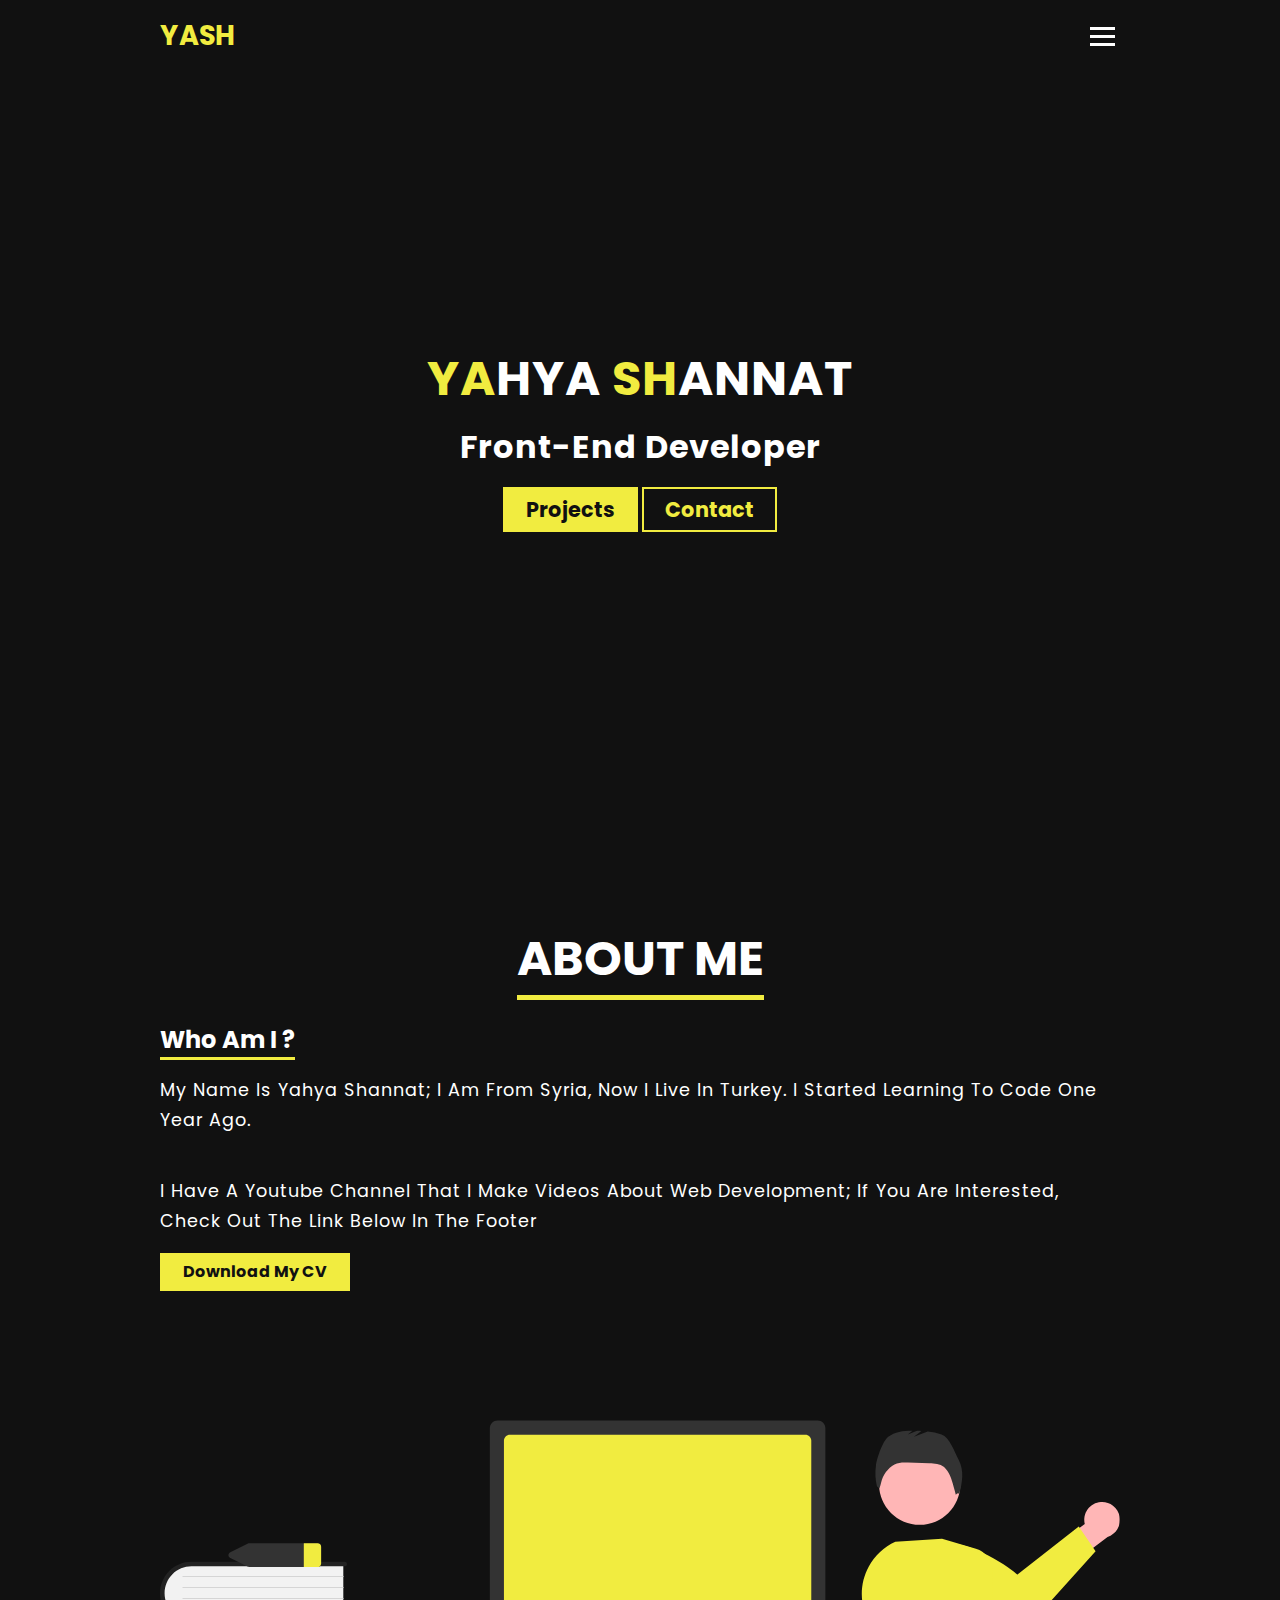
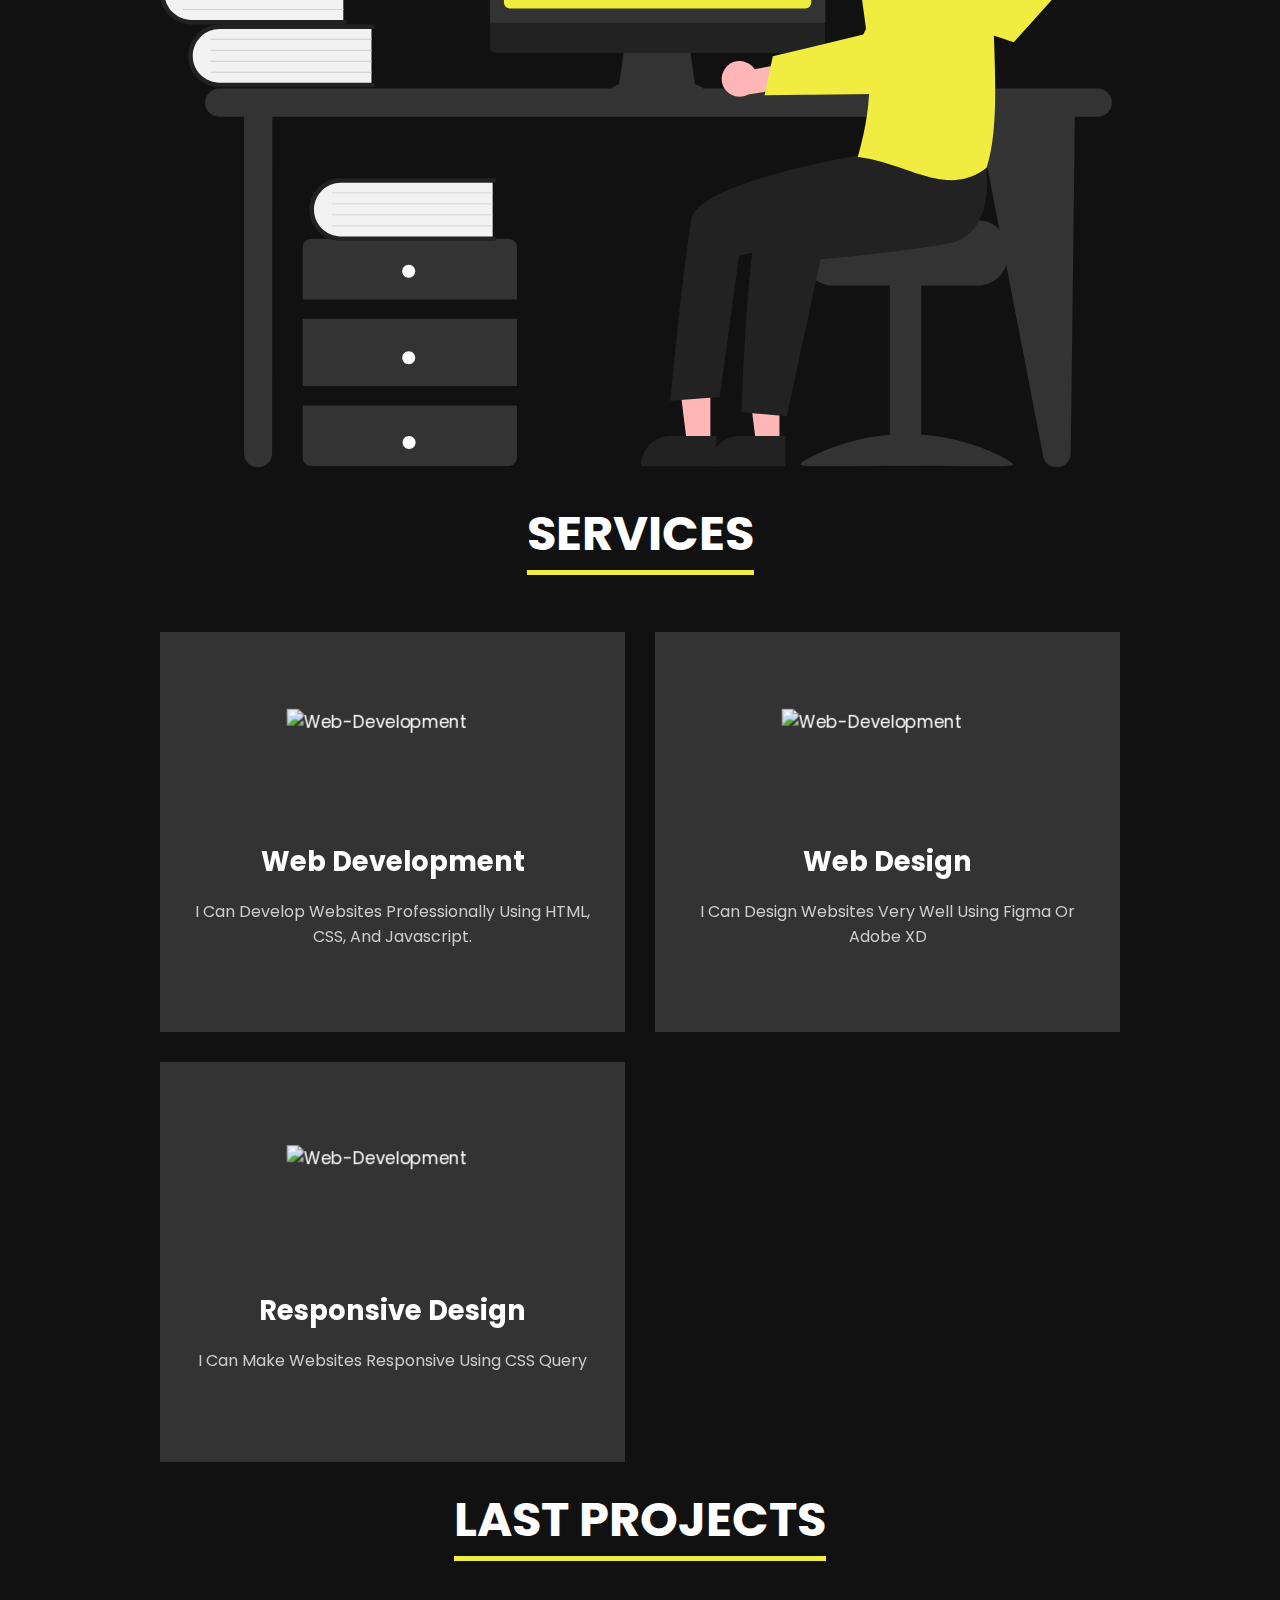
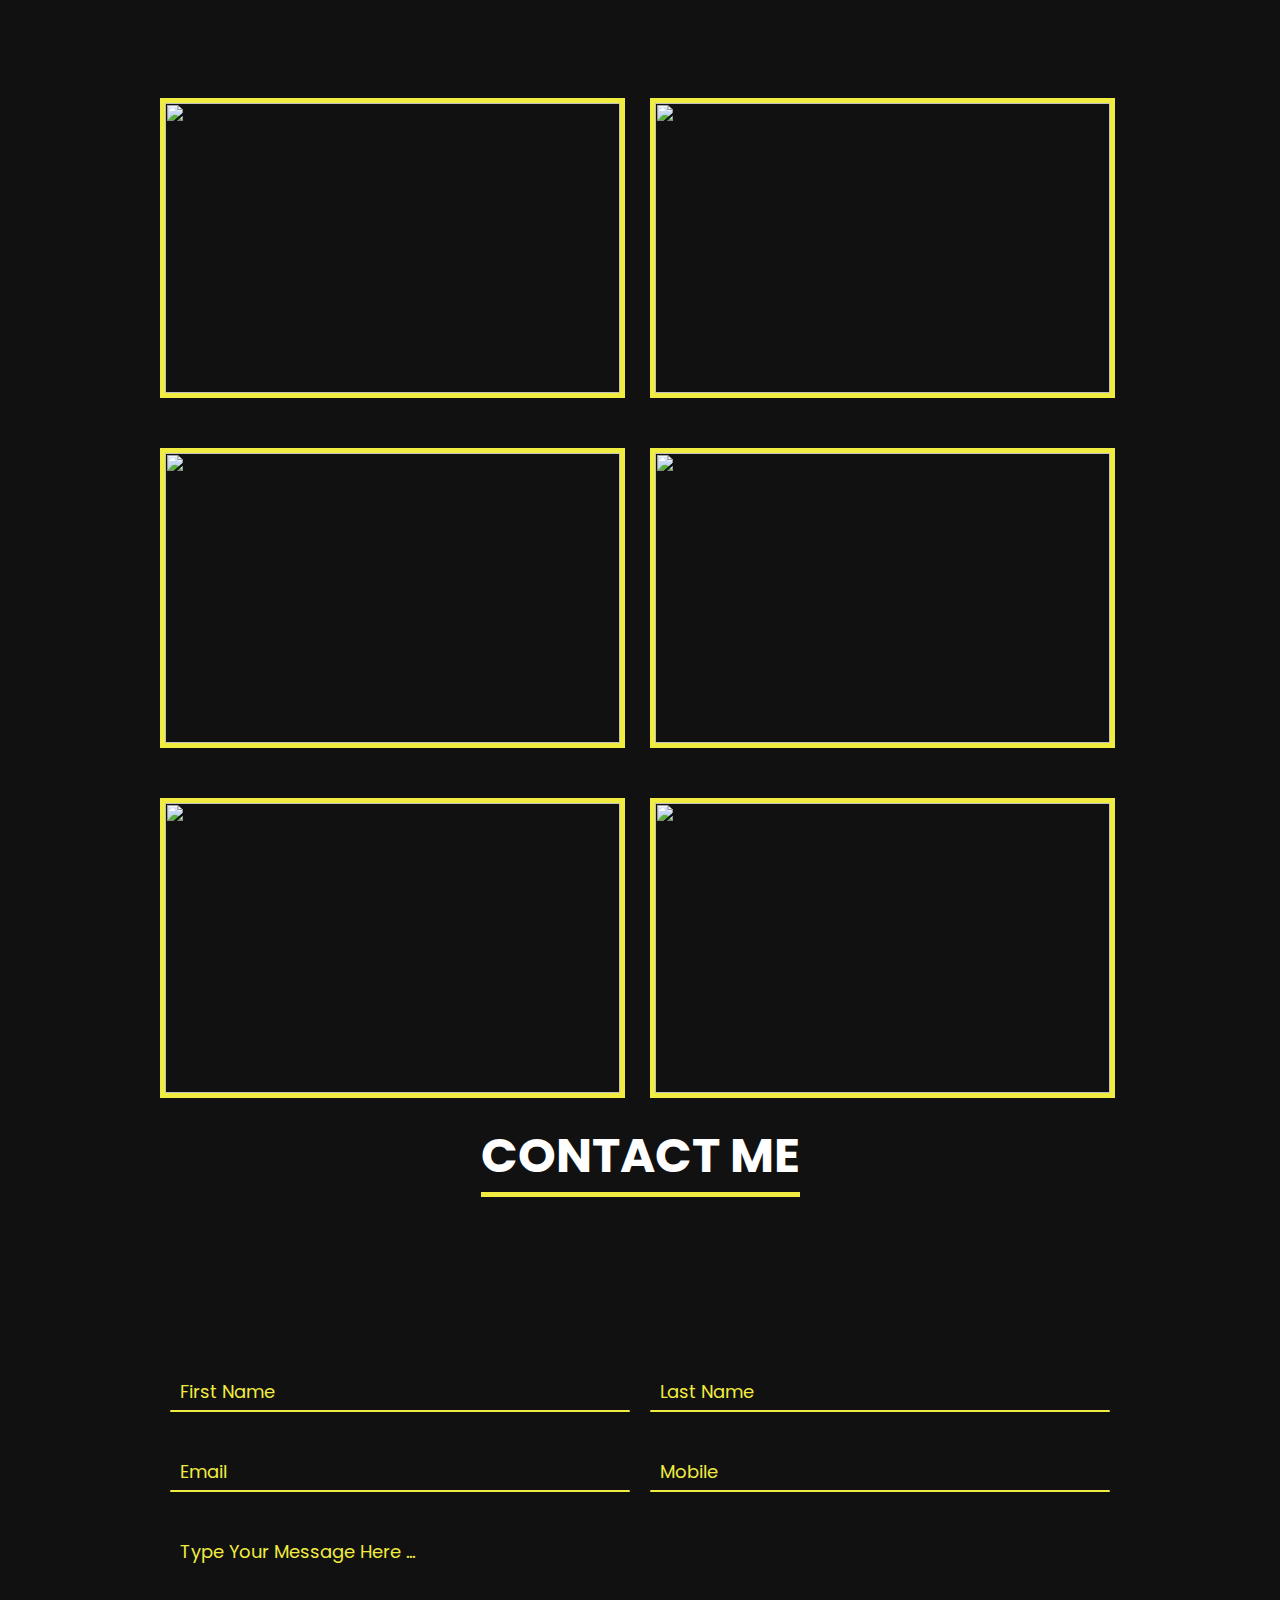
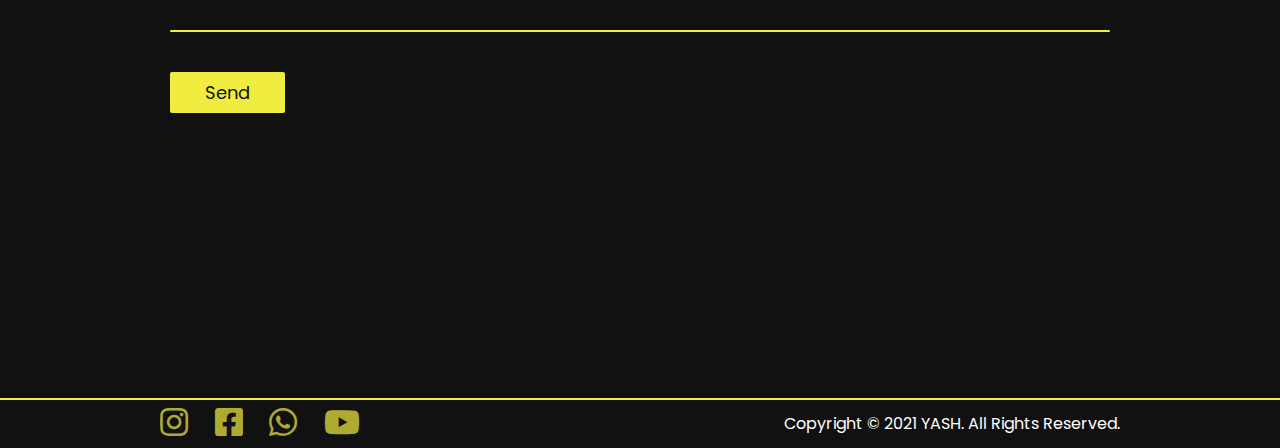
==== index.html @ cd1f6ffc "resbonsive" ====
<!DOCTYPE html>
<html lang="en">
<head>
    <meta charset="UTF-8">
    <meta http-equiv="X-UA-Compatible" content="IE=edge">
    <meta name="viewport" content="width=device-width, initial-scale=1.0">
    <link rel="stylesheet" href="https://cdnjs.cloudflare.com/ajax/libs/font-awesome/5.15.4/css/all.min.css" integrity="sha512-1ycn6IcaQQ40/MKBW2W4Rhis/DbILU74C1vSrLJxCq57o941Ym01SwNsOMqvEBFlcgUa6xLiPY/NS5R+E6ztJQ==" crossorigin="anonymous" referrerpolicy="no-referrer" />
    <link rel="stylesheet" href="scss/main.css">
    <title>YASH</title>
</head>
<body>

    <!-- Start Nav-Bar -->
    <section id='navBar'>
        <div class="navigation">
            <h2>YASH</h2>
            <ul class="nav-links">
                <li><a href="#home">HOME</a></li>
                <li><a href="#about">ABOUT</a></li>
                <li><a href="#services">SERVICES</a></li>
                <li><a href="#project">PROJECT</a></li>
                <li><a href="#contact">CONTACT</a></li>
            </ul>
            <div class="burger">
                <div class="line1"></div>
                <div class="line2"></div>
                <div class="line3"></div>
            </div>
        </div>
    </section>
    <!-- End Nav-Bar -->
    <!-- Start Home -->
    <section id="home">
        <div class="container">
            <div class="hero">
                <div class="content">
                    <h1><span>YA</span>HYA <span>SH</span>ANNAT</h1>
                    <h2>Front-End Developer</h2>
                    <button class="primaryBtn"><a href="#project">projects</a></button>
                    <button class="secondaryBtn"><a href="#contact">contact</a></button>
                </div>
                <div class="imgBx">
                    <img src="/img/hero.svg" alt="">
                </div>
            </div>
        </div>
    </section>
    <!-- End Home -->    
    <!-- Start About -->
    <section id="about">
        <div class="container">
                <div class="title">
                    <h1>ABOUT ME</h1>
                </div>
            <div class="about">
                <div class="content">
                    <div class="me">
                        <h2 class="head">who am I ?</h2>
                        <p>My name is Yahya Shannat; I am from Syria, now I live in Turkey. I started learning to code one year ago.</p>
                        <br>
                        <p>I have a youtube channel that I make videos about web development; if you are interested, check out the link below in the footer
                        </p>
                        <button class="primaryBtn"><a>download my CV</a></button>
                    </div>
                    
                </div>
                <div class="imgBx">
                    <img src="/img/about-me.svg" alt="about-me">
                </div>
            </div>
        </div>
    </section>
    <!-- End About -->
    <!-- Start services -->
    <section id="services">
        <div class="container">
            <div class="title">
                <h1>SERVICES</h1>
            </div>
            <div class="services">
                <div class="card" data-tilt data-tilt-scale="1.1" data-tilt-reverse="true">
                    <div class="iconBx">
                        <img src="/img/web-development.svg" alt="web-development">
                    </div>
                    <div class="content">
                        <h2>web development</h2>
                        <p>I Can Develop Websites Professionally Using HTML, CSS, and Javascript.</p>
                    </div>
                </div>
                <div class="card" data-tilt data-tilt-scale="1.1" data-tilt-reverse="true">
                    <div class="iconBx">
                        <img src="/img/web-design.svg" alt="web-development">
                    </div>
                    <div class="content">
                        <h2>web design</h2>
                        <p>I can design websites very well using figma or adobe xD</p>
                    </div>
                </div>
                <div class="card" data-tilt data-tilt-scale="1.1" data-tilt-reverse="true">
                    <div class="iconBx">
                        <img src="/img/responsive.svg" alt="web-development">
                    </div>
                    <div class="content">
                        <h2>responsive design</h2>
                        <p>I can make websites responsive using CSS query</p>
                    </div>
                </div>
            </div>
        </div>
    </section>
    <!-- End services -->
    <!-- Start propject -->
    <section id="project">
        <div class="container">
            <div class="title">
                <h1>LAST PROJECTS</h1>
            </div>
            <div class="project">
                <a href="https://yahya-2005.github.io/react-anime/" target="_blank">
                    <div class="workBx" data-tilt data-tilt-reverse="true">
                        <div class="imgBx">
                            <img src="/img/project-1.png" alt="">
                        </div>
                        <div class="textBx">
                            <h3>Project 01</h3>
                        </div>
                    </div>
                </a>
                <a href="https://old-por-yash.netlify.app" target="_blank">
                    <div class="workBx" data-tilt data-tilt-reverse="true">
                        <div class="imgBx">
                            <img src="/img/project-5.png" alt="">
                        </div>
                        <div class="textBx">
                            <h3>Project 02</h3>
                        </div>
                    </div>
                </a>
                <a href="https://attack-on-titan-yash.netlify.app" target="_blank">
                    <div class="workBx" data-tilt data-tilt-reverse="true">
                        <div class="imgBx">
                            <img src="/img/project-3.png" alt="">
                        </div>
                        <div class="textBx">
                            <h3>Project 03</h3>
                        </div>
                    </div>
                </a>
                <a href="https://yahyashannat-old-portfolio.netlify.app" target="_blank">
                    <div class="workBx" data-tilt data-tilt-reverse="true">
                        <div class="imgBx">
                            <img src="/img/project-4.png" alt="">
                        </div>
                        <div class="textBx">
                            <h3>Project 04</h3>
                        </div>
                    </div>
                </a>
                <a href="https://elitecorp-bootstrap.netlify.app" target="_blank">
                    <div class="workBx" data-tilt data-tilt-reverse="true">
                        <div class="imgBx">
                            <img src="/img/project-2.png" alt="">
                        </div>
                        <div class="textBx">
                            <h3>Project 05</h3>
                        </div>
                    </div>
                </a>
                <a href="https://pink-website.netlify.app" target="_blank">
                    <div class="workBx" data-tilt data-tilt-reverse="true">
                        <div class="imgBx">
                            <img src="/img/project-6.png" alt="">
                        </div>
                        <div class="textBx">
                            <h3>Project 06</h3>
                        </div>
                    </div>
                </a>
            </div>
        </div>
    </section>
    <!-- End propject -->
    <!-- start contact -->
    <section id="contact">
        <div class="container">
            <div class="title">
                <h1>CONTACT ME</h1>
            </div>
            <div class="contact">
            <form action="https://formsubmit.co/yahyashannat@gmail.com" method="POST">
            <div class="row100">

                <div class="col">
                    <div class="inputBox">
                        <input type="" name="first-name" required='required'>
                        <span class="text">first Name</span>
                        <span class="line"></span>
                    </div>
                </div>

                <div class="col">
                    <div class="inputBox">
                        <input type="" name="last-name" required='required'>
                        <span class="text">last Name</span>
                        <span class="line"></span>
                    </div>
                </div>
            </div>
            <div class="row100">

                <div class="col">
                    <div class="inputBox">
                        <input type="" name="email" required='required'>
                        <span class="text">email</span>
                        <span class="line"></span>
                    </div>
                </div>

                <div class="col">
                    <div class="inputBox">
                        <input type="" name="mobile" required='required'>
                        <span class="text">mobile</span>
                        <span class="line"></span>
                    </div>
                </div>
            </div>
            <div class="row100">
                <div class="col">
                    <div class="inputBox textarea">
                        <textarea name="message" required></textarea>
                        <span class="text">type your message here ...</span>
                        <span class="line"></span>
                    </div>
                </div>
            </div>
            <div class="row100">

                <div class="col">
                    <input type="submit" value="Send" name="send">
                </div>
            </div>
            <input type="hidden" name="_next" value="https://yahyashannat-portfolio.netlify.app/pages/thanks.html">
            <input type="hidden" name="_subject" value="New email">
        </form>
            </div>
        </div>
    </section>
    <!-- End contact-->
    <!-- start footer-->
    <section id="footer">
        <div class="footer">
            <ul>
                <li><a href="https://www.instagram.com/yahya_sh42/" target="_blank"><i class="fab fa-instagram fa-2x" size="20x"></i></a></li>
                <li><a href="https://www.facebook.com/yahya.shannat" target="_blank"><i class="fab fa-facebook-square fa-2x"></i></a></li>
                <li><a href="https://wa.link/tztieu" target="_blank"><i class="fab fa-whatsapp fa-2x"></i></a></li>
                <li><a href="https://www.youtube.com/channel/UC2tvTb_DX35TLUCTj9m1byg" target="_blank"><i class="fab fa-youtube fa-2x"></i></a></li>
            </ul>
            <p>Copyright © 2021 YASH. All Rights Reserved.</p>
        </div>
    </section>
    <!-- End footer-->
    
    <script src="/js/main.js"></script>
    <script src="https://cdnjs.cloudflare.com/ajax/libs/vanilla-tilt/1.7.1/vanilla-tilt.min.js" integrity="sha512-xTXLkWCanTzPE4g+vyMXdJ1MYKwuhdJqxNfPDE8sHnwwHBXTZY0VNWBiCRiDtGEtLzmLkK5GCSXshPCP2kt8Ug==" crossorigin="anonymous" referrerpolicy="no-referrer"></script>
    <script src="vanilla-tilt.js"></script>
</body>
</html>
---- scss/main.css ----
@import url("https://fonts.googleapis.com/css2?family=Poppins:wght@100;200;300;400;500;600;700;800;900&display=swap");
* {
  padding: 0;
  margin: 0;
  -webkit-box-sizing: border-box;
          box-sizing: border-box;
  font-family: "Poppins", sans-serif;
  text-transform: capitalize;
  scroll-behavior: smooth;
}

body {
  background-color: #111;
  color: #fff;
  position: relative;
  overflow-x: hidden;
}

.primaryBtn {
  outline: none;
  border: none;
  padding: 0.3rem 1.3rem;
  font-size: 1.3em;
  font-weight: bold;
  background: #f1ec40;
  border: 2px solid #f1ec40;
  -webkit-transition: all 0.3s ease-in-out;
  transition: all 0.3s ease-in-out;
  cursor: pointer;
}

.primaryBtn:hover {
  background-color: #111;
  color: #f1ec40;
  letter-spacing: 1.5px;
}

.primaryBtn a {
  text-decoration: none;
  cursor: pointer;
  color: #111;
}

.primaryBtn:hover a {
  color: #f1ec40;
  text-decoration: underline;
}

#navBar {
  position: absolute;
  top: 0;
  left: 12.5%;
  width: 75vw;
  z-index: 100;
}

.container {
  width: 75vw;
  min-height: 100vh;
  margin: 0 auto;
}

.navigation {
  height: 8vh;
  display: -webkit-box;
  display: -ms-flexbox;
  display: flex;
  -webkit-box-pack: justify;
      -ms-flex-pack: justify;
          justify-content: space-between;
  -webkit-box-align: center;
      -ms-flex-align: center;
          align-items: center;
  -webkit-box-orient: horizontal;
  -webkit-box-direction: normal;
      -ms-flex-direction: row;
          flex-direction: row;
  -ms-flex-wrap: wrap;
      flex-wrap: wrap;
  position: relative;
}

.navigation h2 {
  font-weight: bold;
  font-size: 1.7em;
  color: #f1ec40;
}

.navigation .nav-links {
  display: -webkit-box;
  display: -ms-flexbox;
  display: flex;
  -webkit-box-pack: justify;
      -ms-flex-pack: justify;
          justify-content: space-between;
  -webkit-box-align: center;
      -ms-flex-align: center;
          align-items: center;
  -webkit-box-orient: horizontal;
  -webkit-box-direction: normal;
      -ms-flex-direction: row;
          flex-direction: row;
  -ms-flex-wrap: wrap;
      flex-wrap: wrap;
}

.navigation .nav-links li {
  margin-left: 2rem;
  list-style: none;
  font-size: 1.2em;
}

.navigation .nav-links li a {
  text-decoration: none;
  font-weight: 500;
  color: #fff;
}

.navigation .burger {
  display: none;
}

.navigation .burger div {
  width: 25px;
  height: 3px;
  background-color: #fff;
  margin: 5px;
  -webkit-transition: all 0.3s ease;
  transition: all 0.3s ease;
}

#home {
  overflow: hidden;
}

.hero {
  position: relative;
  min-height: 100vh;
  display: -webkit-box;
  display: -ms-flexbox;
  display: flex;
  -webkit-box-pack: justify;
      -ms-flex-pack: justify;
          justify-content: space-between;
  -webkit-box-align: center;
      -ms-flex-align: center;
          align-items: center;
  -webkit-box-orient: horizontal;
  -webkit-box-direction: normal;
      -ms-flex-direction: row;
          flex-direction: row;
  -ms-flex-wrap: wrap;
      flex-wrap: wrap;
}

.hero .imgBx {
  width: 32.5vw;
}

.hero .imgBx img {
  width: 100%;
}

.hero .content {
  width: 32.5vw;
}

.hero .content h1 {
  font-size: 3em;
  padding: 0;
  letter-spacing: 1px;
}

.hero .content h1 span {
  color: #f1ec40;
}

.hero .content h2 {
  font-size: 2em;
  padding-top: 0.5rem;
  padding-bottom: 1rem;
  letter-spacing: 1px;
}

.hero .content .secondaryBtn {
  outline: none;
  border: none;
  padding: 0.3rem 1.3rem;
  font-size: 1.3em;
  font-weight: bold;
  background: #111;
  border: 2px solid #f1ec40;
  -webkit-transition: all 0.3s ease-in-out;
  transition: all 0.3s ease-in-out;
  cursor: pointer;
  color: #f1ec40;
}

.hero .content .secondaryBtn:hover {
  letter-spacing: 1.5px;
}

.hero .content .secondaryBtn a {
  text-decoration: none;
  cursor: pointer;
  color: #f1ec40;
}

.hero .content .secondaryBtn:hover a {
  text-decoration: underline;
}

/*start about*/
.title {
  font-size: 1.5em;
  text-align: center;
  margin-top: 1rem;
  min-height: 10vh;
  position: relative;
  display: -webkit-box;
  display: -ms-flexbox;
  display: flex;
  -webkit-box-pack: center;
      -ms-flex-pack: center;
          justify-content: center;
  -webkit-box-align: center;
      -ms-flex-align: center;
          align-items: center;
  -webkit-box-orient: horizontal;
  -webkit-box-direction: normal;
      -ms-flex-direction: row;
          flex-direction: row;
  -ms-flex-wrap: wrap;
      flex-wrap: wrap;
}

.title h1 {
  border-bottom: 5px solid #f1ec40;
}

.about {
  min-height: 90vh;
  display: -webkit-box;
  display: -ms-flexbox;
  display: flex;
  -webkit-box-pack: justify;
      -ms-flex-pack: justify;
          justify-content: space-between;
  -webkit-box-align: center;
      -ms-flex-align: center;
          align-items: center;
  -webkit-box-orient: horizontal;
  -webkit-box-direction: normal;
      -ms-flex-direction: row;
          flex-direction: row;
  -ms-flex-wrap: wrap;
      flex-wrap: wrap;
  -webkit-box-align: start;
      -ms-flex-align: start;
          align-items: flex-start;
  -ms-flex-wrap: nowrap;
      flex-wrap: nowrap;
  padding-top: 150px;
}

.about .content .me {
  height: 50%;
  display: -webkit-box;
  display: -ms-flexbox;
  display: flex;
  -webkit-box-pack: center;
      -ms-flex-pack: center;
          justify-content: center;
  -webkit-box-align: center;
      -ms-flex-align: center;
          align-items: center;
  -webkit-box-orient: horizontal;
  -webkit-box-direction: normal;
      -ms-flex-direction: row;
          flex-direction: row;
  -ms-flex-wrap: wrap;
      flex-wrap: wrap;
  -ms-flex-direction: column;
      flex-direction: column;
  -webkit-box-align: start;
      -ms-flex-align: start;
          align-items: flex-start;
}

.about .content .me h2 {
  border-bottom: 3px solid #f1ec40;
  margin-bottom: 1rem;
}

.about .content .me p {
  font-size: 1.1em;
  letter-spacing: 1px;
  line-height: 1.7;
  margin-bottom: 1rem;
}

.about .content .me button {
  font-size: 1em;
}

.about .content h2 {
  border-bottom: 3px solid #f1ec40;
  margin: 1rem 0;
  display: inline;
}

.about .imgBx {
  width: 100%;
}

.about .imgBx img {
  width: 100%;
}

/*end about*/
/*start services*/
.services {
  min-height: 90vh;
  display: -ms-grid;
  display: grid;
  -ms-grid-columns: (1fr)[3];
      grid-template-columns: repeat(3, 1fr);
  grid-gap: 50px;
}

.services .card {
  margin-top: 50px;
  margin-right: 5px;
  height: 400px;
  display: -webkit-box;
  display: -ms-flexbox;
  display: flex;
  -ms-flex-pack: distribute;
      justify-content: space-around;
  -webkit-box-align: center;
      -ms-flex-align: center;
          align-items: center;
  -webkit-box-orient: horizontal;
  -webkit-box-direction: normal;
      -ms-flex-direction: row;
          flex-direction: row;
  -ms-flex-wrap: wrap;
      flex-wrap: wrap;
  -ms-flex-direction: column;
      flex-direction: column;
  background-color: #333;
  padding: 2rem;
  -webkit-transform-style: preserve-3d;
          transform-style: preserve-3d;
  -webkit-transform: perspective(1000px);
          transform: perspective(1000px);
}

.services .card .iconBx {
  width: 50%;
  -webkit-transform: translateZ(50px);
          transform: translateZ(50px);
}

.services .card .content {
  text-align: center;
}

.services .card .content h2 {
  font-size: 1.7em;
  margin-bottom: 1rem;
  -webkit-transform: translateZ(50px);
          transform: translateZ(50px);
}

.services .card .content p {
  font-weight: 400;
  color: #ccc;
  -webkit-transform: translateZ(50px);
          transform: translateZ(50px);
}

.services .card:hover {
  background-color: #f1ec40;
  color: #111;
}

.services .card:hover .content p {
  color: #111;
  font-weight: 600;
}

/*end services*/
/*start project*/
.project {
  display: -ms-grid;
  display: grid;
  -ms-grid-columns: (1fr)[3];
      grid-template-columns: repeat(3, 1fr);
  grid-gap: 20px;
  padding-top: 100px;
}

.project a {
  list-style: none;
  color: #111;
  margin-top: 30px;
  margin-right: 5px;
}

.project .workBx {
  position: relative;
  width: 100%;
  height: 300px;
  overflow: hidden;
  border: 5px solid #f1ec40;
}

.project .workBx .imgBx {
  position: relative;
  width: 100%;
  height: 100%;
  -webkit-transform: translateY(0);
          transform: translateY(0);
  -webkit-transition: 0.5s ease-in-out;
  transition: 0.5s ease-in-out;
}

.project .workBx .imgBx img {
  position: absolute;
  top: 0;
  left: 0;
  width: 100%;
  height: 100%;
  -o-object-fit: cover;
     object-fit: cover;
}

.project .workBx:hover .imgBx {
  -webkit-transform: translateY(-100%);
          transform: translateY(-100%);
}

.project .workBx .textBx {
  position: absolute;
  top: 0;
  left: 0;
  width: 100%;
  height: 100%;
  background-color: #f1ec40;
  display: -webkit-box;
  display: -ms-flexbox;
  display: flex;
  -webkit-box-pack: center;
      -ms-flex-pack: center;
          justify-content: center;
  -webkit-box-align: center;
      -ms-flex-align: center;
          align-items: center;
  -webkit-transform: translateY(100%);
          transform: translateY(100%);
  -webkit-transition: 0.5s ease-in-out;
  transition: 0.5s ease-in-out;
}

.project .workBx:hover .textBx {
  -webkit-transform: translateY(0);
          transform: translateY(0);
}

.project .workBx:hover .textBx h3 {
  color: #111;
  font-size: 2em;
  -webkit-transition: all 0.5s ease-in-out;
  transition: all 0.5s ease-in-out;
}

/*end project*/
/*start contact*/
#contact .container {
  display: -webkit-box;
  display: -ms-flexbox;
  display: flex;
  -webkit-box-pack: justify;
      -ms-flex-pack: justify;
          justify-content: space-between;
  -webkit-box-align: center;
      -ms-flex-align: center;
          align-items: center;
  -webkit-box-orient: horizontal;
  -webkit-box-direction: normal;
      -ms-flex-direction: row;
          flex-direction: row;
  -ms-flex-wrap: wrap;
      flex-wrap: wrap;
  -ms-flex-direction: column;
      flex-direction: column;
}

#contact .container .contact {
  width: 100%;
  margin-bottom: 275px;
}

.row100 {
  position: relative;
  width: 100%;
  display: -ms-grid;
  display: grid;
  -ms-grid-columns: (minmax(300px, 1fr))[auto-fit];
      grid-template-columns: repeat(auto-fit, minmax(300px, 1fr));
}

.row100 .col {
  position: relative;
  width: 100%;
  padding: 0 10px;
  margin: 30px 0 10px;
  -webkit-transition: 0.5s;
  transition: 0.5s;
}

.row100 .col .inputBox {
  position: relative;
  width: 100%;
  height: 40px;
  color: #f1ec40;
}

.row100 .col .inputBox input,
.row100 .col .inputBox textarea {
  position: absolute;
  width: 100%;
  height: 100%;
  background: transparent;
  -webkit-box-shadow: none;
          box-shadow: none;
  border: none;
  outline: none;
  font-size: 18px;
  padding: 0 10px;
  z-index: 1;
  color: #000;
  text-transform: none;
}

.row100 .col .inputBox .text {
  position: absolute;
  top: 0;
  left: 0;
  line-height: 40px;
  font-size: 18px;
  padding: 0 10px;
  display: block;
  -webkit-transition: 0.5s;
  transition: 0.5s;
  pointer-events: none;
}

.row100 .col .inputBox .line {
  position: absolute;
  bottom: 0;
  display: block;
  width: 100%;
  height: 2px;
  background: #f1ec40;
  -webkit-transition: 0.5s;
  transition: 0.5s;
  border-radius: 2px;
  pointer-events: none;
}

.row100 .col .inputBox.textarea {
  position: relative;
  width: 100%;
  height: 100px;
  padding: 10px 0;
}

.row100 .col .inputBox.textarea textarea {
  resize: none;
  height: 100%;
  /*background: transparent;
        box-shadow: none;
        border: none;
        outline: none;
        font-size: 18px;
        padding: 0 10px;
        z-index: 1;
        color: #000;
        text-transform: none;position: absolute;
        width: 100%;*/
}

.row100 .inputBox input:focus + .text,
.row100 .inputBox input:valid + .text {
  top: -35px;
  left: -10px;
}

.row100 .inputBox input:focus ~ .line,
.row100 .inputBox input:valid ~ .line {
  height: 100%;
}

.row100 .inputBox textarea:focus + .text,
.row100 .inputBox textarea:valid + .text {
  top: -35px;
  left: -10px;
}

.row100 .inputBox textarea:focus ~ .line,
.row100 .inputBox textarea:valid ~ .line {
  height: 100%;
}

input[type="submit"] {
  border: none;
  padding: 7px 35px;
  cursor: pointer;
  outline: none;
  background: #f1ec40;
  color: #111;
  font-size: 18px;
  border-radius: 2px;
}

/*end contact*/
/*start footer */
#footer {
  width: 100%;
  border-top: 2px solid #f1ec40;
  height: 50px;
}

.footer {
  display: -webkit-box;
  display: -ms-flexbox;
  display: flex;
  -webkit-box-pack: justify;
      -ms-flex-pack: justify;
          justify-content: space-between;
  -webkit-box-align: center;
      -ms-flex-align: center;
          align-items: center;
  -webkit-box-orient: horizontal;
  -webkit-box-direction: normal;
      -ms-flex-direction: row;
          flex-direction: row;
  -ms-flex-wrap: wrap;
      flex-wrap: wrap;
  flex-direction: row;
  width: 75vw;
  height: 100%;
  margin: 0 auto;
}

.footer i {
  color: #f1ec40;
  opacity: 0.7;
  -webkit-transition: opacity 0.2s ease-in-out;
  transition: opacity 0.2s ease-in-out;
}

.footer i:hover {
  opacity: 1;
}

.footer ul {
  width: 200px;
  display: -webkit-box;
  display: -ms-flexbox;
  display: flex;
  -webkit-box-pack: justify;
      -ms-flex-pack: justify;
          justify-content: space-between;
  -webkit-box-align: center;
      -ms-flex-align: center;
          align-items: center;
  -webkit-box-orient: horizontal;
  -webkit-box-direction: normal;
      -ms-flex-direction: row;
          flex-direction: row;
}

.footer ul li {
  list-style: none;
}

/*end footer*/
/**/
@media (max-width: 1300px) {
  .navigation .burger {
    display: block;
    cursor: pointer;
  }
  .navigation .nav-links {
    position: absolute;
    right: 0px;
    height: 92vh;
    top: 8vh;
    background-color: #111;
    display: -webkit-box;
    display: -ms-flexbox;
    display: flex;
    -webkit-box-orient: vertical;
    -webkit-box-direction: normal;
        -ms-flex-direction: column;
            flex-direction: column;
    -webkit-box-align: center;
        -ms-flex-align: center;
            align-items: center;
    width: 50%;
    -webkit-transform: translateX(100%);
            transform: translateX(100%);
    -webkit-transition: -webkit-transform 0.5s ease-in;
    transition: -webkit-transform 0.5s ease-in;
    transition: transform 0.5s ease-in;
    transition: transform 0.5s ease-in, -webkit-transform 0.5s ease-in;
    padding: 5rem 0;
  }
  .navigation .nav-links li {
    opacity: 0;
  }
  .navigation .nav-active {
    -webkit-transform: translateX(0%);
            transform: translateX(0%);
  }
  .hero {
    -webkit-box-orient: vertical;
    -webkit-box-direction: normal;
        -ms-flex-direction: column;
            flex-direction: column;
    -webkit-box-pack: center;
        -ms-flex-pack: center;
            justify-content: center;
  }
  .hero .content {
    width: 100%;
    text-align: center;
  }
  .hero .imgBx {
    width: 100%;
  }
  .about {
    -webkit-box-orient: vertical;
    -webkit-box-direction: normal;
        -ms-flex-direction: column;
            flex-direction: column;
    -webkit-box-pack: center;
        -ms-flex-pack: center;
            justify-content: center;
    padding: 0;
  }
  .about .content {
    margin-bottom: 8rem;
  }
  .about .imgBx {
    width: 100%;
  }
  #services .title {
    margin-bottom: 50px;
  }
  .services {
    -ms-grid-columns: (1fr)[2];
        grid-template-columns: repeat(2, 1fr);
    grid-gap: 30px;
  }
  .services .card {
    margin: 0;
  }
  .project {
    -ms-grid-columns: (1fr)[2];
        grid-template-columns: repeat(2, 1fr);
  }
}

@media (max-width: 767px) {
  .hero .content {
    margin-bottom: 50px;
  }
  .hero .content h1 {
    font-size: 2.5em;
  }
  .hero .content h2 {
    font-size: 1.5em;
  }
  .services {
    -ms-grid-columns: (1fr)[1];
        grid-template-columns: repeat(1, 1fr);
    grid-gap: 30px;
  }
  .project {
    -ms-grid-columns: (1fr)[1];
        grid-template-columns: repeat(1, 1fr);
  }
  .navigation .nav-links {
    width: 100%;
  }
}

/**/
@-webkit-keyframes navLinkFade {
  from {
    opacity: 0;
    -webkit-transform: translateX(50px);
            transform: translateX(50px);
  }
  to {
    opacity: 1;
    -webkit-transform: translateX(0px);
            transform: translateX(0px);
  }
}
@keyframes navLinkFade {
  from {
    opacity: 0;
    -webkit-transform: translateX(50px);
            transform: translateX(50px);
  }
  to {
    opacity: 1;
    -webkit-transform: translateX(0px);
            transform: translateX(0px);
  }
}

.toggle .line1 {
  -webkit-transform: rotate(-45deg) translate(-5px, 6px);
          transform: rotate(-45deg) translate(-5px, 6px);
}

.toggle .line2 {
  opacity: 0;
  -webkit-transform: translateX(-20px);
          transform: translateX(-20px);
}

.toggle .line3 {
  -webkit-transform: rotate(45deg) translate(-5px, -6px);
          transform: rotate(45deg) translate(-5px, -6px);
}
/*# sourceMappingURL=main.css.map */
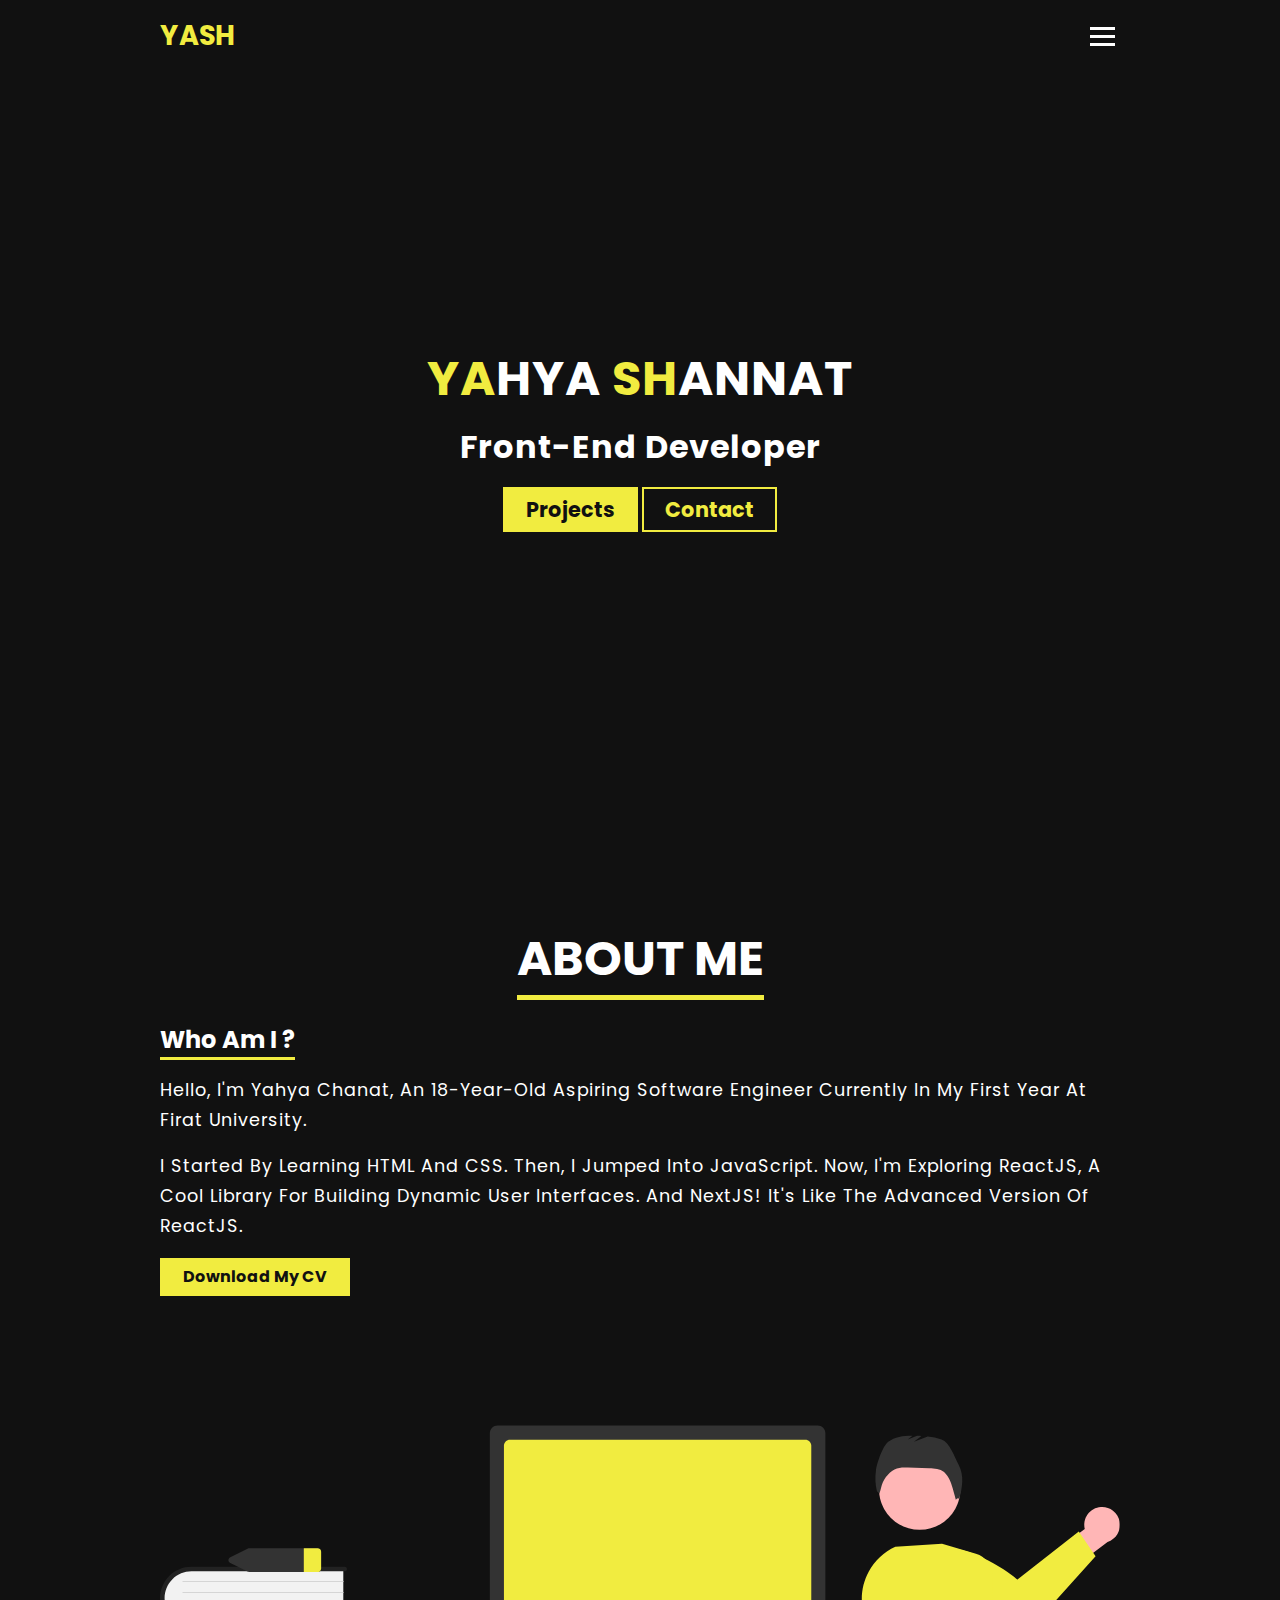
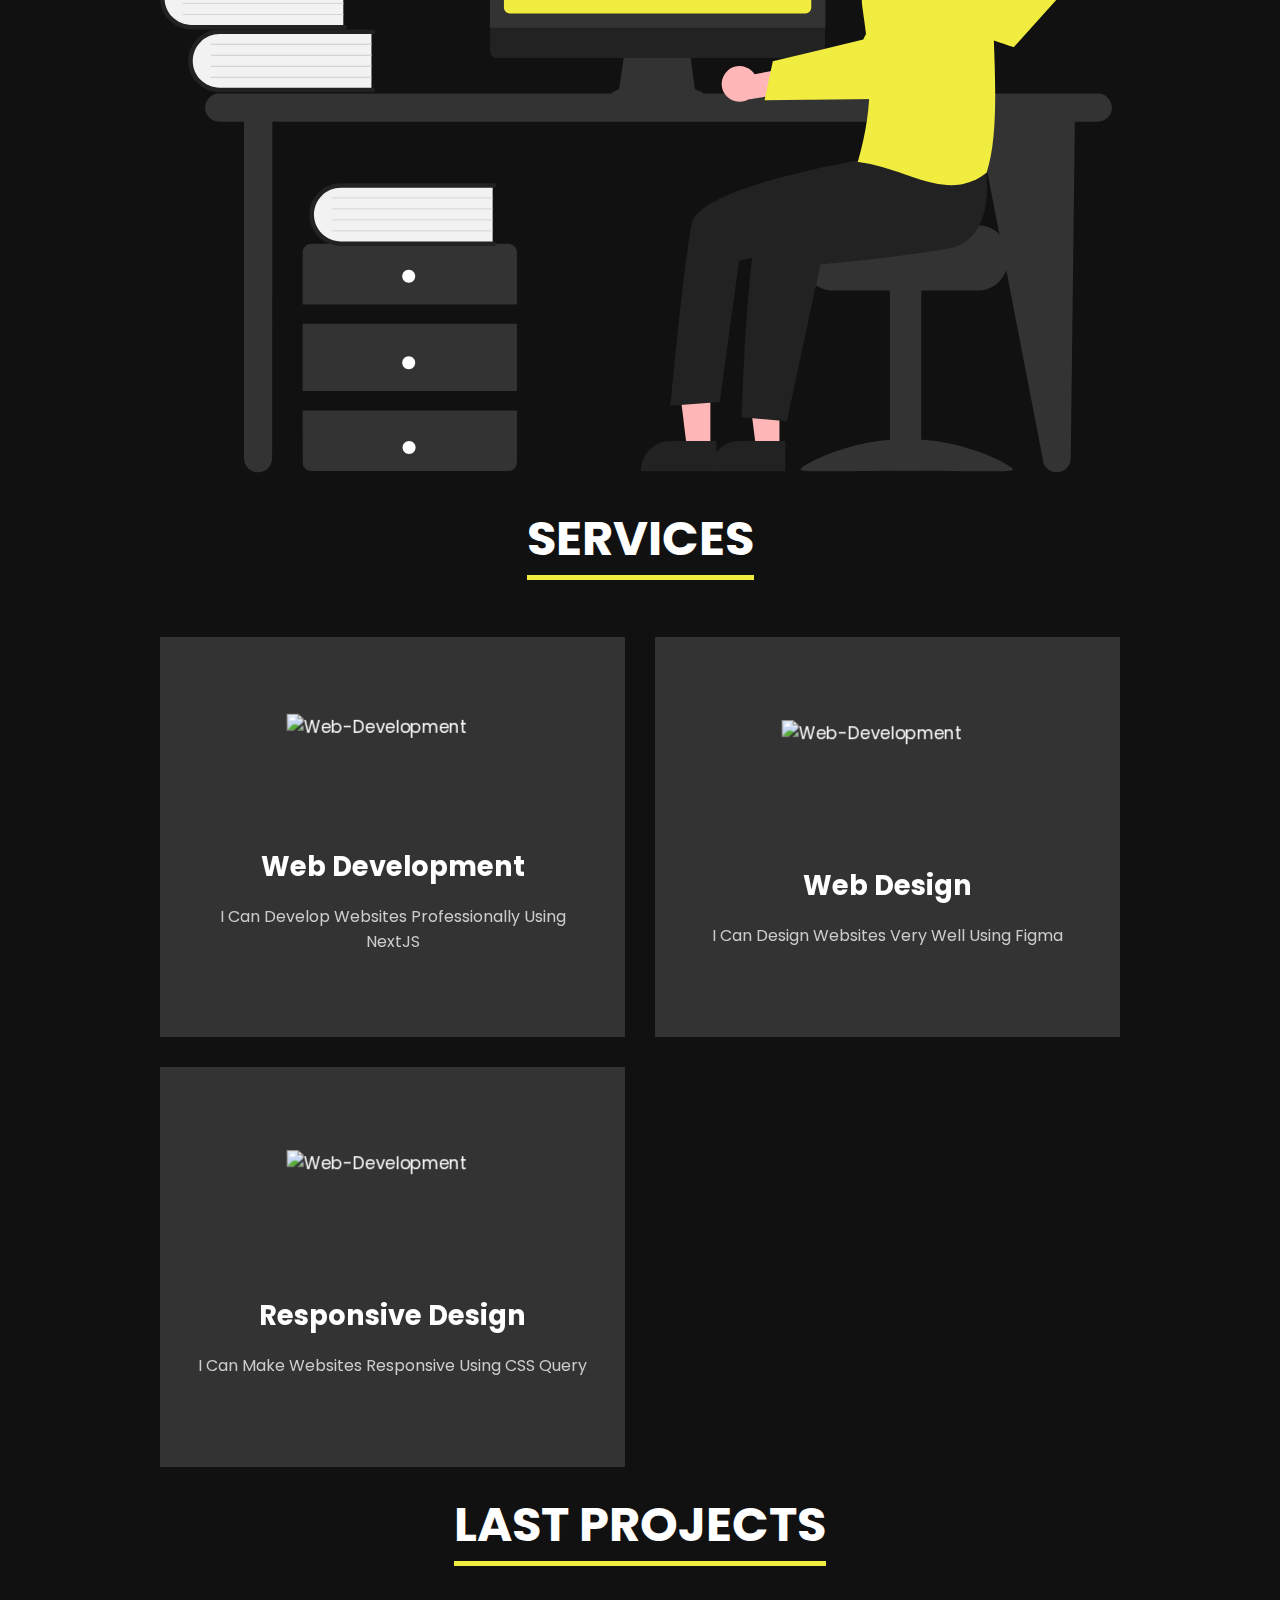
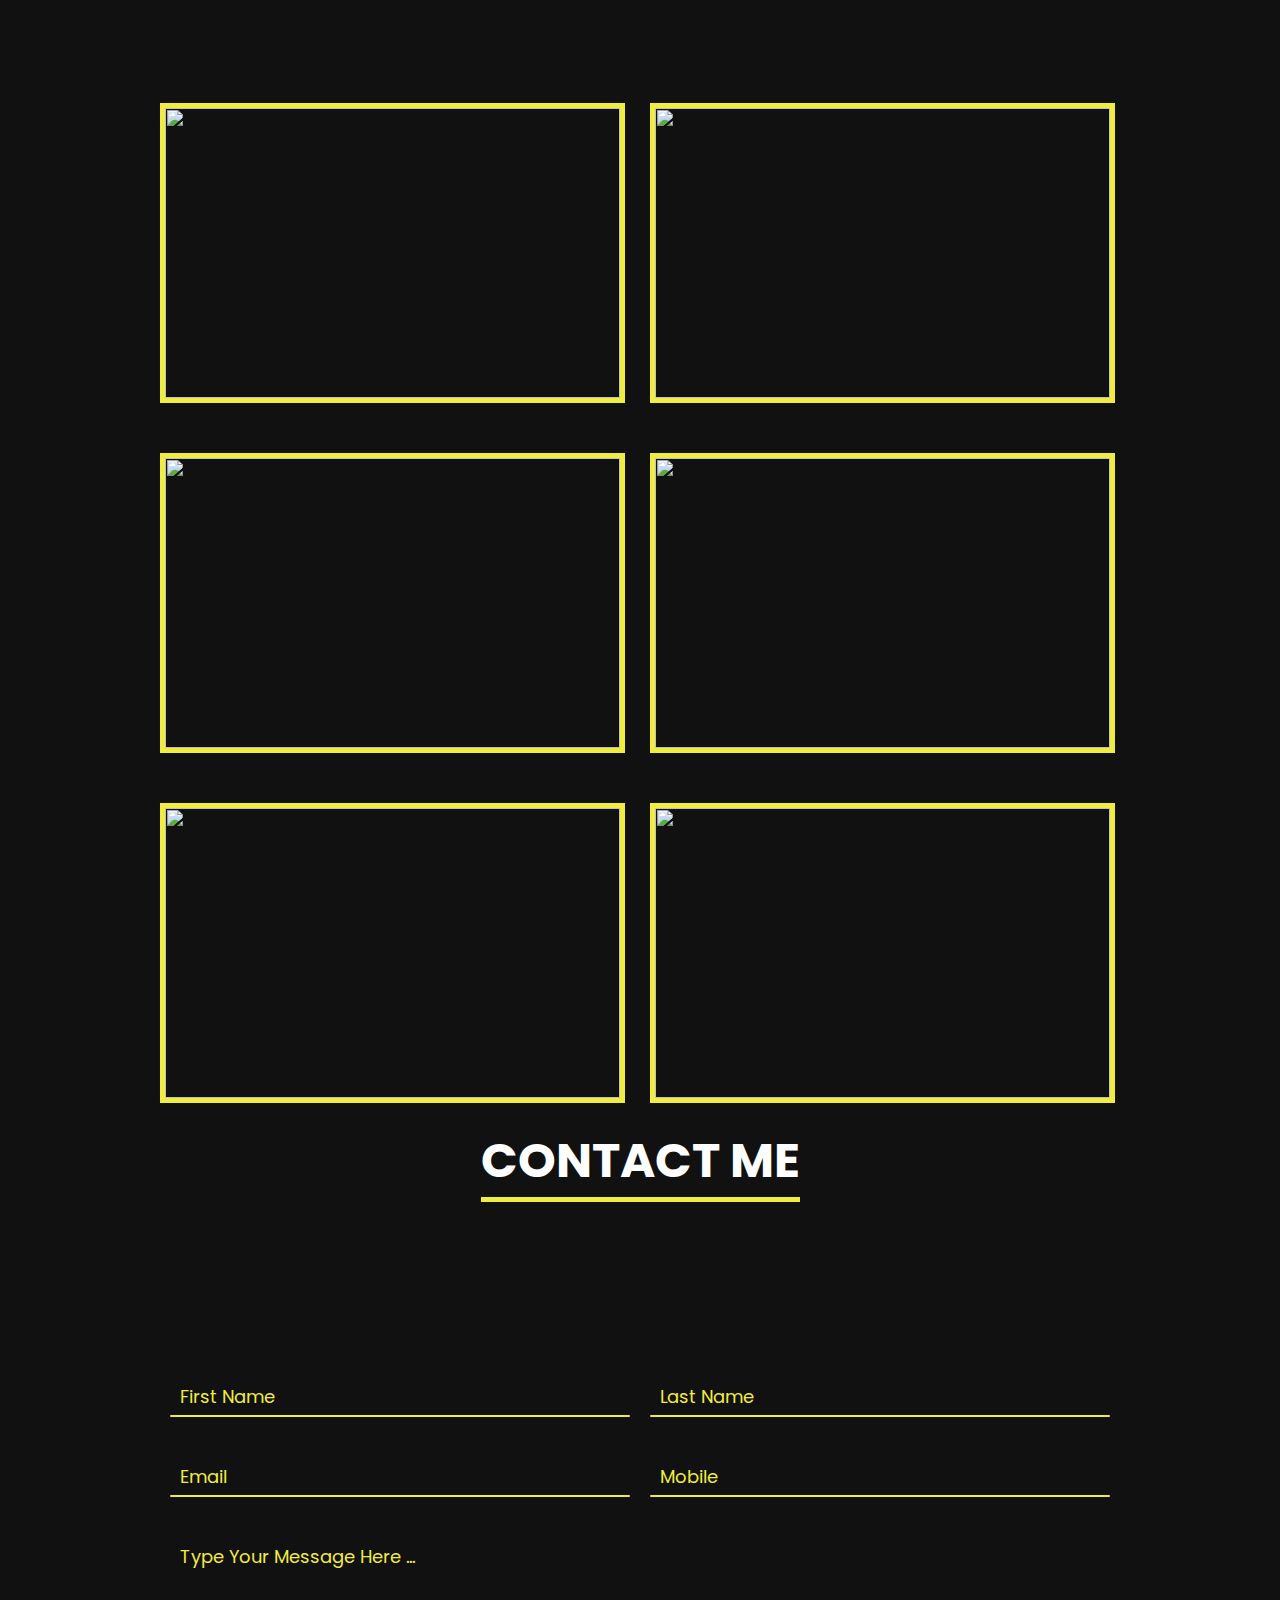
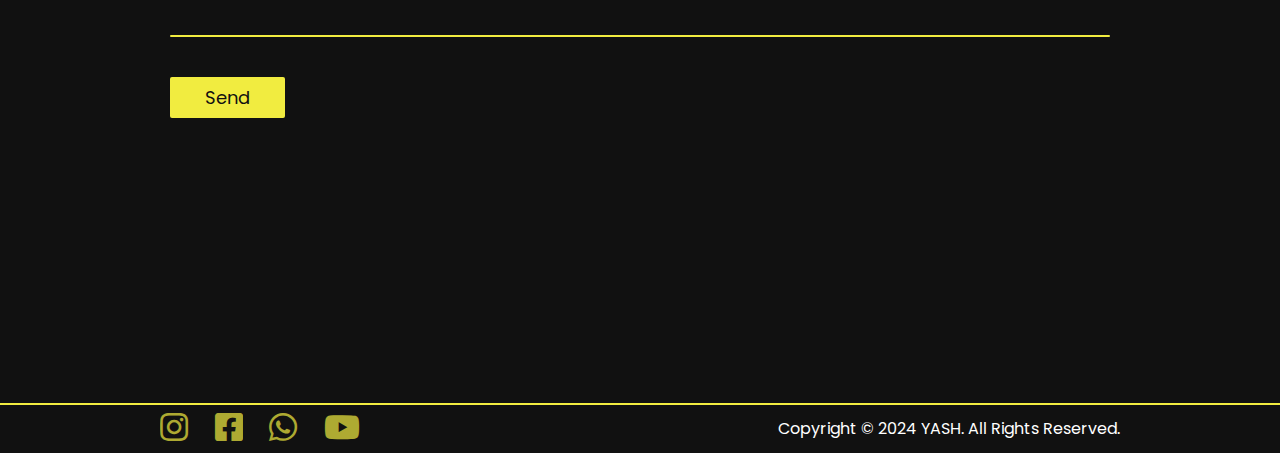
==== commit e601eb95: "2024 update" ====
--- a/index.html
+++ b/index.html
@@ -6,6 +6,7 @@
     <meta name="viewport" content="width=device-width, initial-scale=1.0">
     <link rel="stylesheet" href="https://cdnjs.cloudflare.com/ajax/libs/font-awesome/5.15.4/css/all.min.css" integrity="sha512-1ycn6IcaQQ40/MKBW2W4Rhis/DbILU74C1vSrLJxCq57o941Ym01SwNsOMqvEBFlcgUa6xLiPY/NS5R+E6ztJQ==" crossorigin="anonymous" referrerpolicy="no-referrer" />
     <link rel="stylesheet" href="scss/main.css">
+    <script src="/js/gsap.js" defer></script>
     <title>YASH</title>
 </head>
 <body>
@@ -13,13 +14,13 @@
     <!-- Start Nav-Bar -->
     <section id='navBar'>
         <div class="navigation">
-            <h2>YASH</h2>
+            <h2 class="anim2">YASH</h2>
             <ul class="nav-links">
-                <li><a href="#home">HOME</a></li>
-                <li><a href="#about">ABOUT</a></li>
-                <li><a href="#services">SERVICES</a></li>
-                <li><a href="#project">PROJECT</a></li>
-                <li><a href="#contact">CONTACT</a></li>
+                <li class="anim2"><a href="#home">HOME</a></li>
+                <li class="anim2"><a href="#about">ABOUT</a></li>
+                <li class="anim2"><a href="#services">SERVICES</a></li>
+                <li class="anim2"><a href="#project">PROJECT</a></li>
+                <li class="anim2"><a href="#contact">CONTACT</a></li>
             </ul>
             <div class="burger">
                 <div class="line1"></div>
@@ -33,13 +34,13 @@
     <section id="home">
         <div class="container">
             <div class="hero">
-                <div class="content">
-                    <h1><span>YA</span>HYA <span>SH</span>ANNAT</h1>
-                    <h2>Front-End Developer</h2>
-                    <button class="primaryBtn"><a href="#project">projects</a></button>
-                    <button class="secondaryBtn"><a href="#contact">contact</a></button>
-                </div>
-                <div class="imgBx">
+                <div class="content anim1">
+                    <h1 class="anim1"><span>YA</span>HYA <span>SH</span>ANNAT</h1>
+                    <h2 class="anim1">Front-End Developer</h2>
+                    <button class="primaryBtn anim1"><a href="#project">projects</a></button>
+                    <button class="secondaryBtn anim1"><a href="#contact">contact</a></button>
+                </div>
+                <div class="imgBx anim1">
                     <img src="/img/hero.svg" alt="">
                 </div>
             </div>
@@ -56,15 +57,16 @@
                 <div class="content">
                     <div class="me">
                         <h2 class="head">who am I ?</h2>
-                        <p>My name is Yahya Shannat; I am from Syria, now I live in Turkey. I started learning to code one year ago.</p>
-                        <br>
-                        <p>I have a youtube channel that I make videos about web development; if you are interested, check out the link below in the footer
+                        <p>Hello, I'm Yahya Chanat, an 18-year-old aspiring Software Engineer currently in my first year at Firat University.</p>
+                        
+                        <p>
+                            I started by learning HTML and CSS. Then, I jumped into JavaScript. Now, I'm exploring ReactJS, a cool library for building dynamic user interfaces. And NextJS! It's like the advanced version of ReactJS.
                         </p>
-                        <button class="primaryBtn"><a>download my CV</a></button>
+                        <button class="primaryBtn"><a href="./pages/cv.html" target="_blank">download my CV</a></button>
                     </div>
                     
                 </div>
-                <div class="imgBx">
+                <div class="imgBx imgScroll">
                     <img src="/img/about-me.svg" alt="about-me">
                 </div>
             </div>
@@ -78,25 +80,25 @@
                 <h1>SERVICES</h1>
             </div>
             <div class="services">
-                <div class="card" data-tilt data-tilt-scale="1.1" data-tilt-reverse="true">
+                <div class="card" data-tilt data-tilt-reverse="true">
                     <div class="iconBx">
                         <img src="/img/web-development.svg" alt="web-development">
                     </div>
                     <div class="content">
                         <h2>web development</h2>
-                        <p>I Can Develop Websites Professionally Using HTML, CSS, and Javascript.</p>
-                    </div>
-                </div>
-                <div class="card" data-tilt data-tilt-scale="1.1" data-tilt-reverse="true">
+                        <p>I Can Develop Websites Professionally Using NextJS</p>
+                    </div>
+                </div>
+                <div class="card" data-tilt data-tilt-reverse="true">
                     <div class="iconBx">
                         <img src="/img/web-design.svg" alt="web-development">
                     </div>
                     <div class="content">
                         <h2>web design</h2>
-                        <p>I can design websites very well using figma or adobe xD</p>
-                    </div>
-                </div>
-                <div class="card" data-tilt data-tilt-scale="1.1" data-tilt-reverse="true">
+                        <p>I can design websites very well using figma</p>
+                    </div>
+                </div>
+                <div class="card" data-tilt data-tilt-reverse="true">
                     <div class="iconBx">
                         <img src="/img/responsive.svg" alt="web-development">
                     </div>
@@ -250,12 +252,12 @@
     <section id="footer">
         <div class="footer">
             <ul>
-                <li><a href="https://www.instagram.com/yahya_sh42/" target="_blank"><i class="fab fa-instagram fa-2x" size="20x"></i></a></li>
+                <li><a href="https://www.instagram.com/yahyashannat/" target="_blank"><i class="fab fa-instagram fa-2x" size="20x"></i></a></li>
                 <li><a href="https://www.facebook.com/yahya.shannat" target="_blank"><i class="fab fa-facebook-square fa-2x"></i></a></li>
-                <li><a href="https://wa.link/tztieu" target="_blank"><i class="fab fa-whatsapp fa-2x"></i></a></li>
+                <li><a href="https://wa.me/905368853122" target="_blank"><i class="fab fa-whatsapp fa-2x"></i></a></li>
                 <li><a href="https://www.youtube.com/channel/UC2tvTb_DX35TLUCTj9m1byg" target="_blank"><i class="fab fa-youtube fa-2x"></i></a></li>
             </ul>
-            <p>Copyright © 2021 YASH. All Rights Reserved.</p>
+            <p>Copyright © 2024 YASH. All Rights Reserved.</p>
         </div>
     </section>
     <!-- End footer-->
@@ -263,5 +265,7 @@
     <script src="/js/main.js"></script>
     <script src="https://cdnjs.cloudflare.com/ajax/libs/vanilla-tilt/1.7.1/vanilla-tilt.min.js" integrity="sha512-xTXLkWCanTzPE4g+vyMXdJ1MYKwuhdJqxNfPDE8sHnwwHBXTZY0VNWBiCRiDtGEtLzmLkK5GCSXshPCP2kt8Ug==" crossorigin="anonymous" referrerpolicy="no-referrer"></script>
     <script src="vanilla-tilt.js"></script>
+    <script src="https://cdnjs.cloudflare.com/ajax/libs/gsap/3.7.0/gsap.min.js"></script>
+    <script src="https://cdnjs.cloudflare.com/ajax/libs/gsap/3.7.0/ScrollTrigger.min.js"></script>
 </body>
 </html>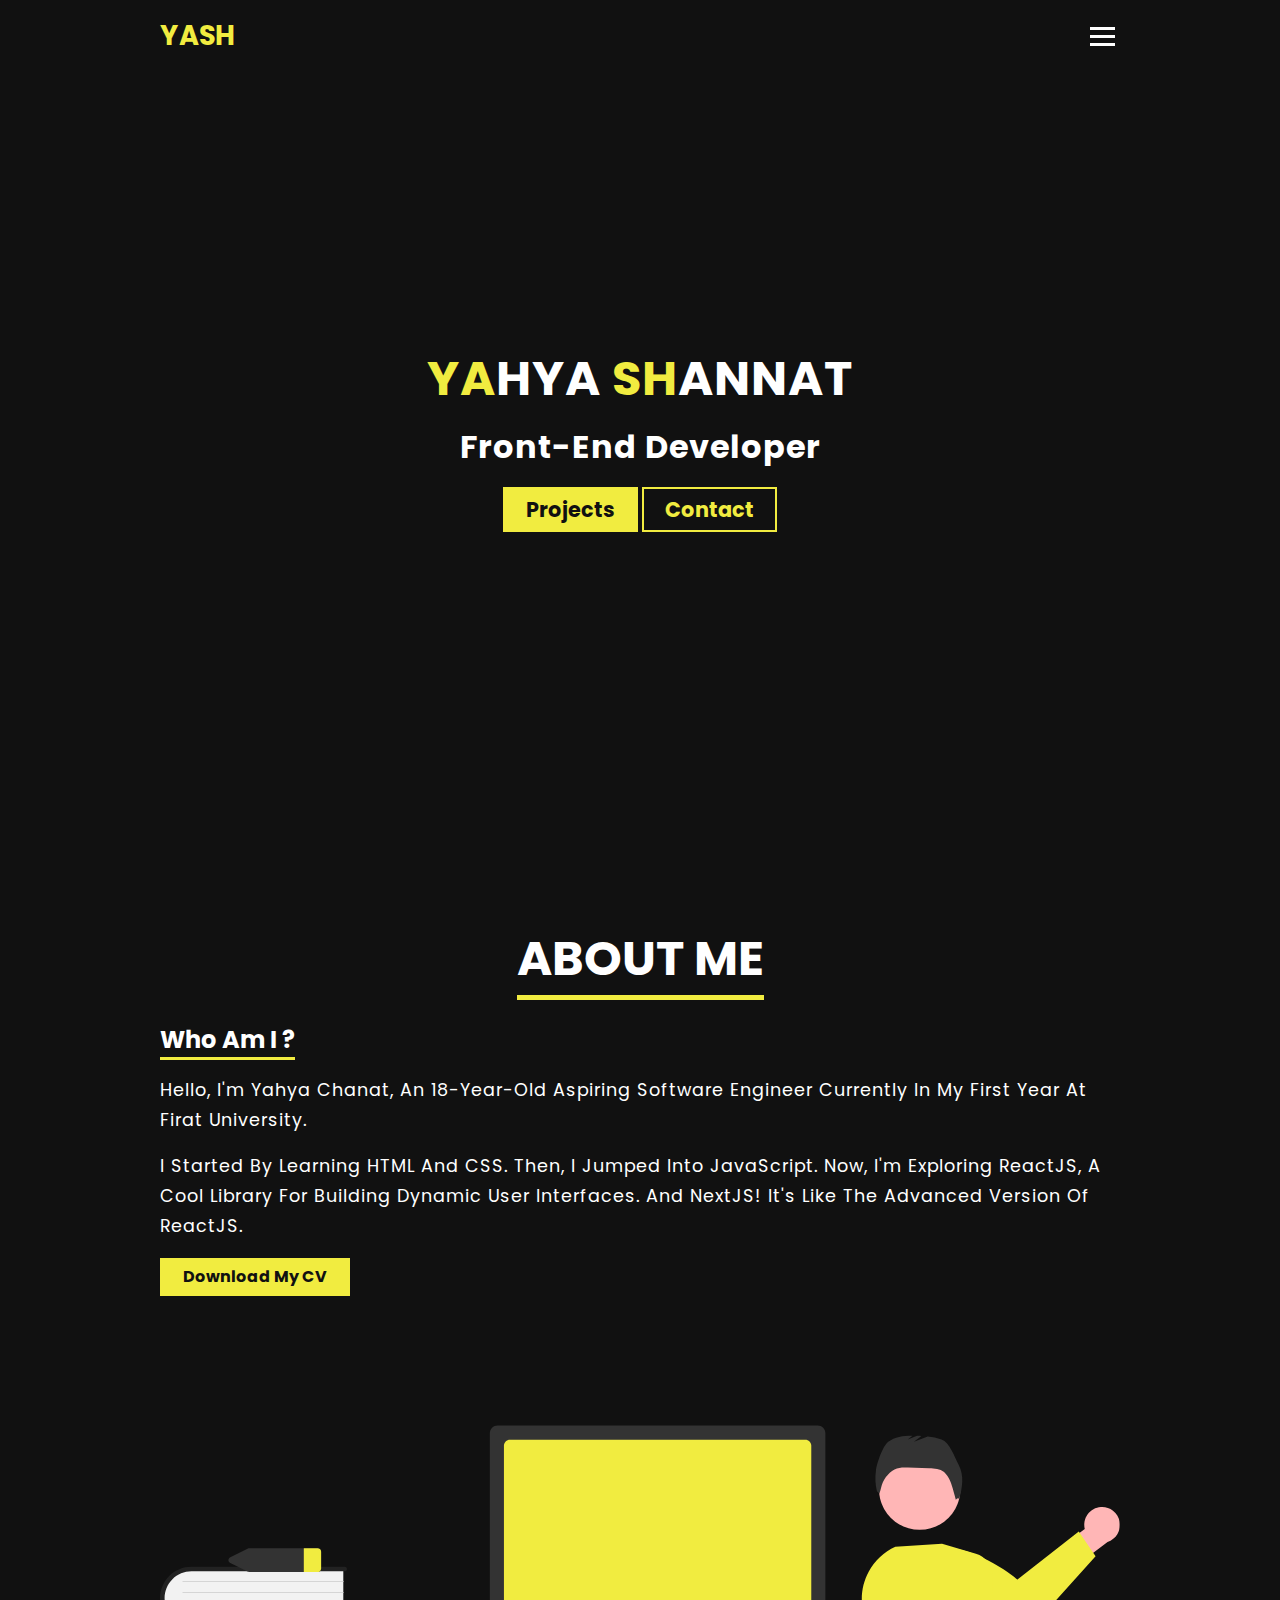
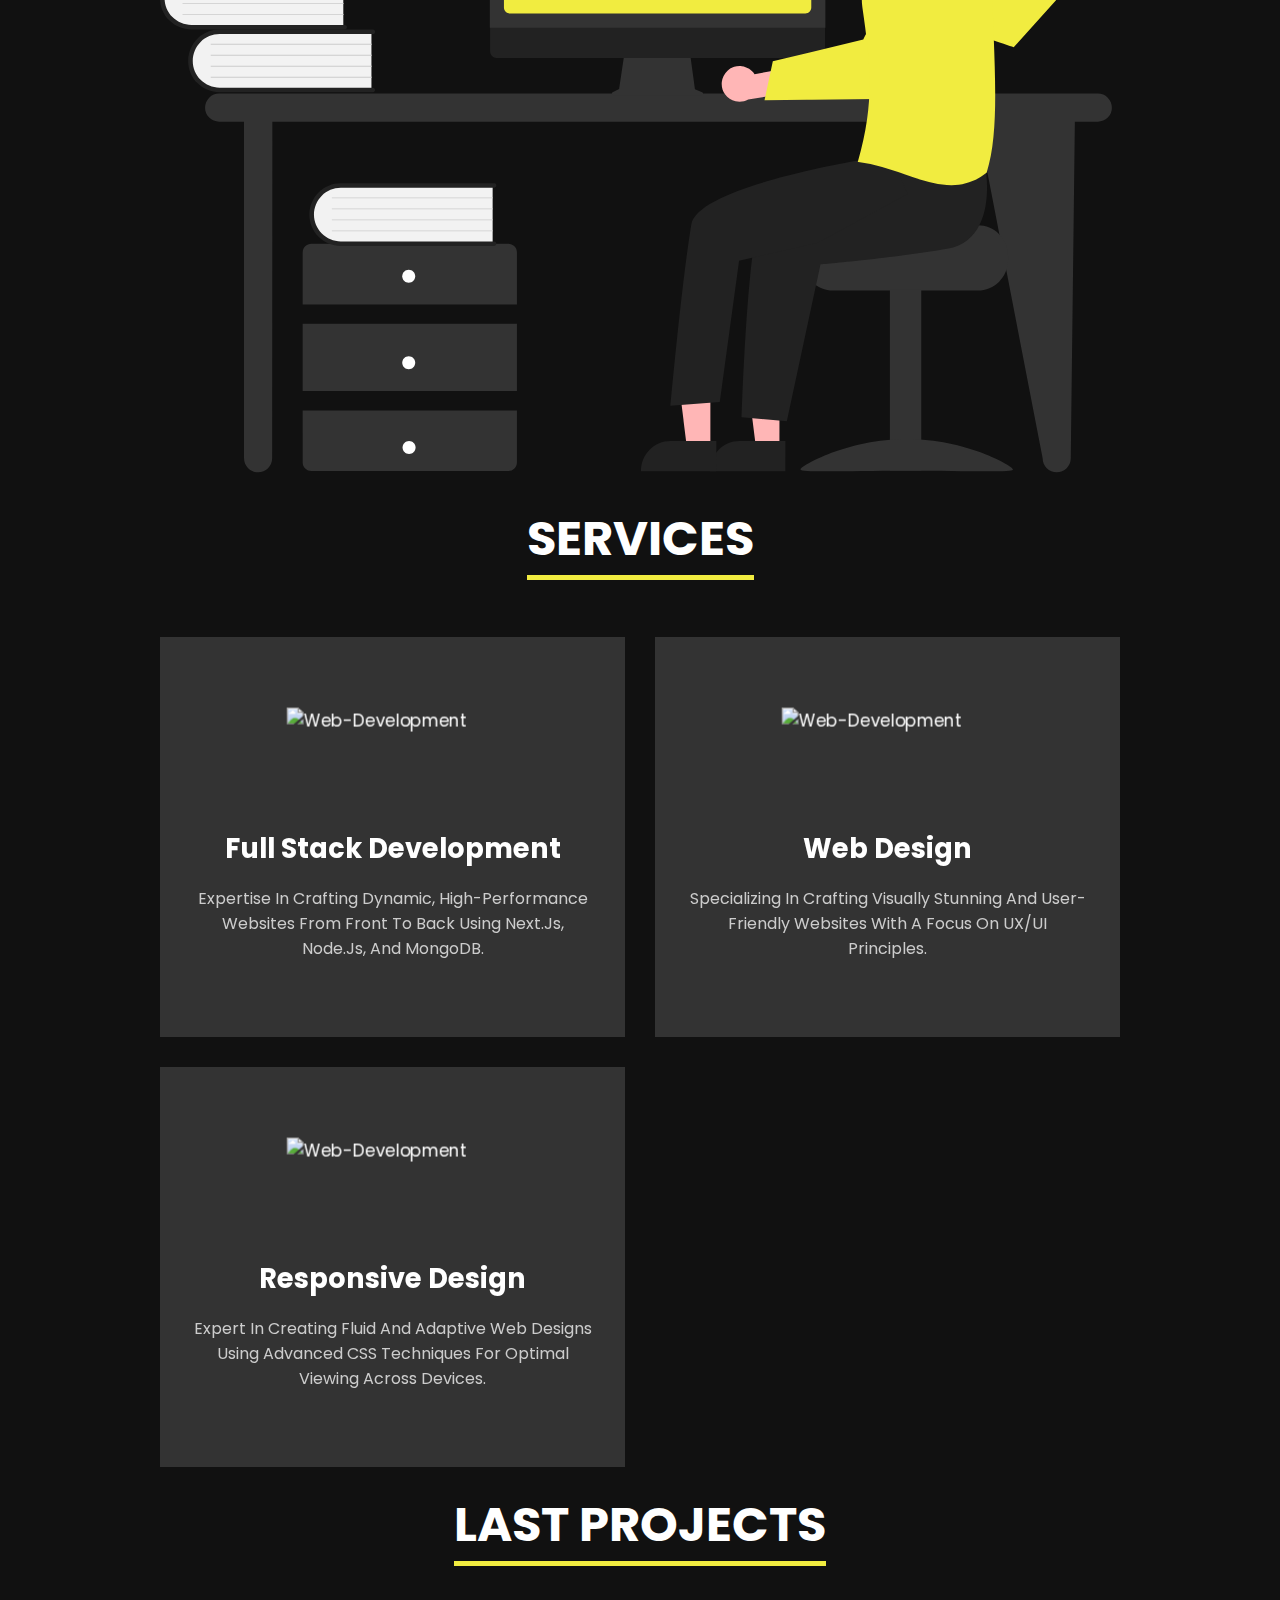
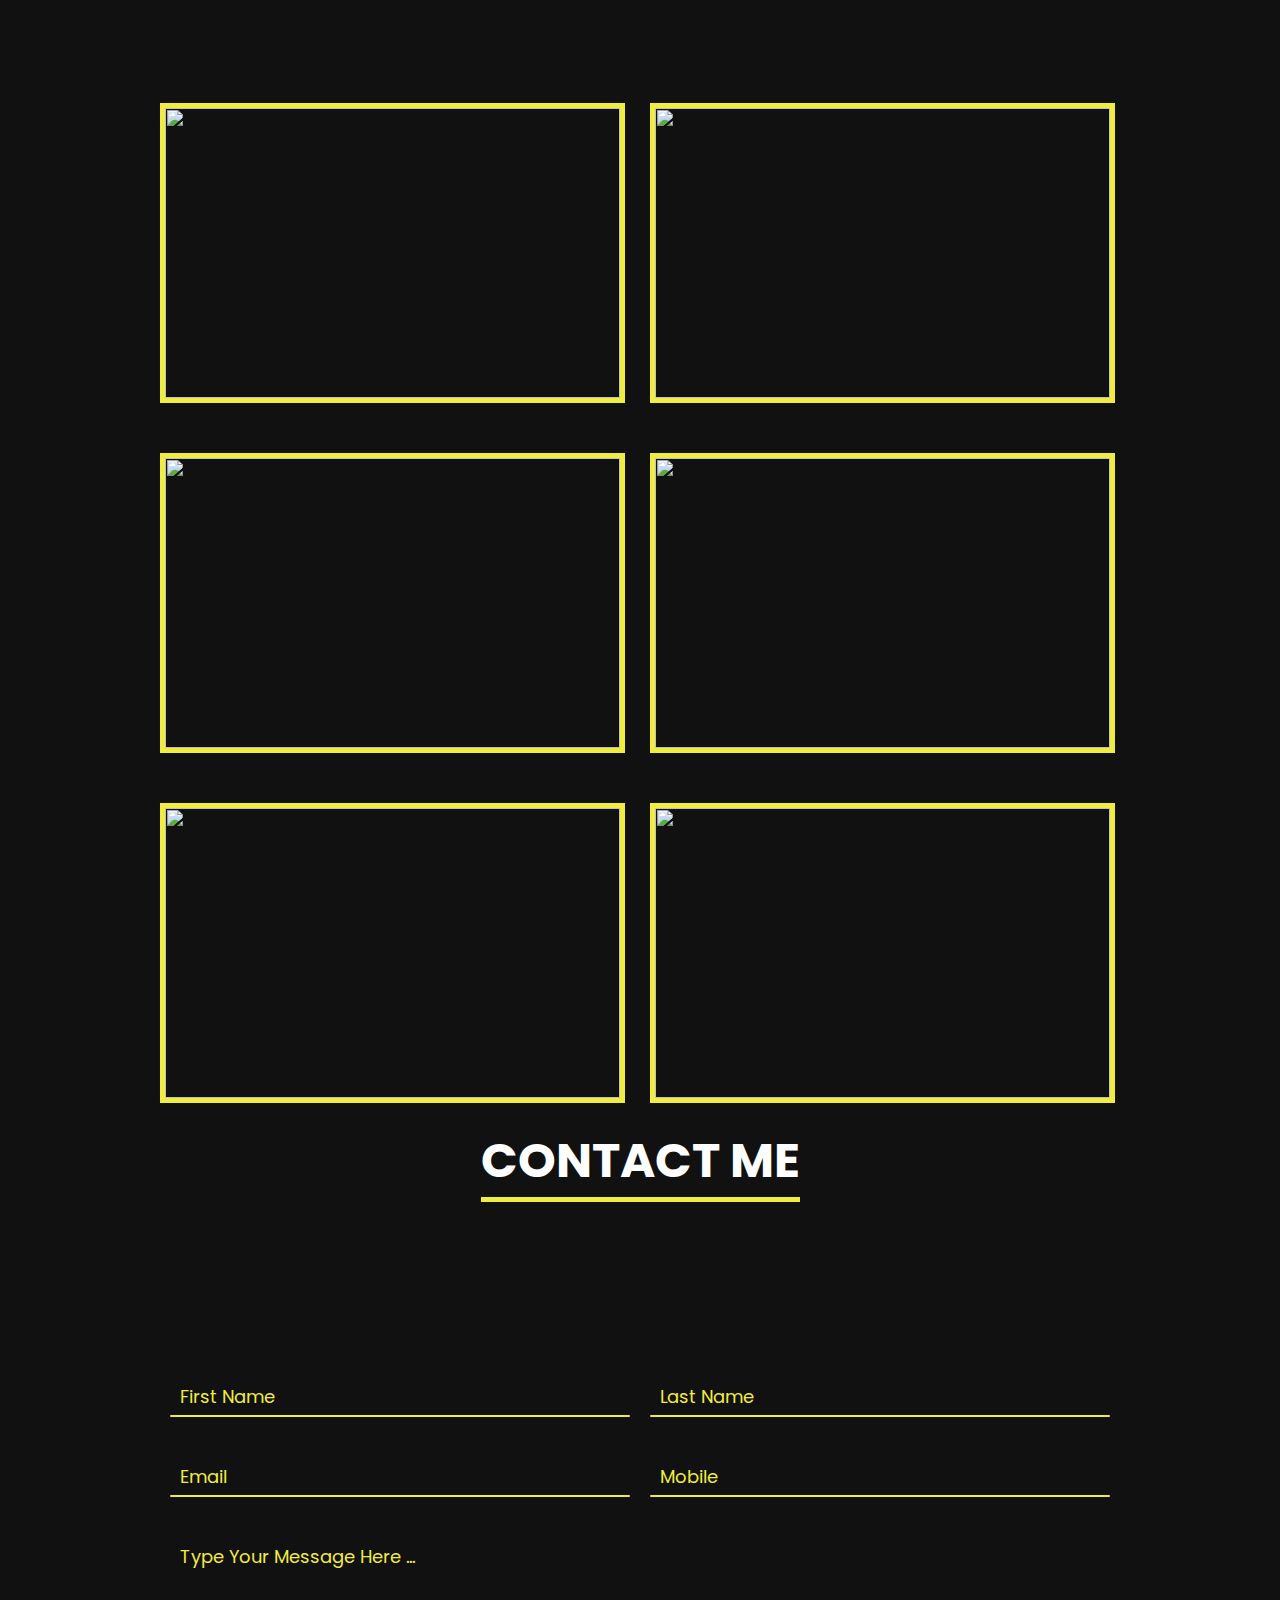
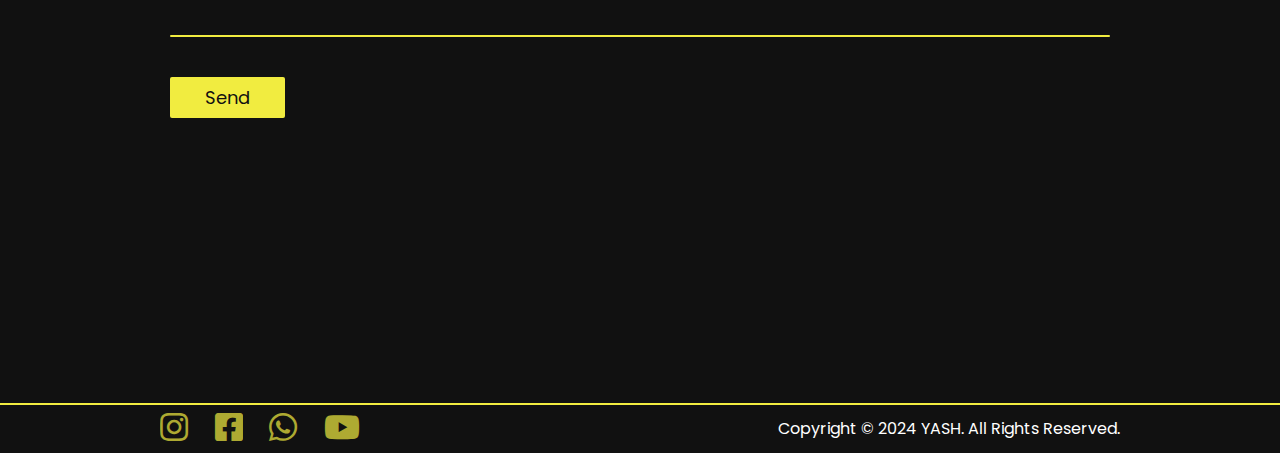
==== commit 81cb3a20: "Update index.html" ====
--- a/index.html
+++ b/index.html
@@ -1,271 +1,326 @@
 <!DOCTYPE html>
 <html lang="en">
-<head>
-    <meta charset="UTF-8">
-    <meta http-equiv="X-UA-Compatible" content="IE=edge">
-    <meta name="viewport" content="width=device-width, initial-scale=1.0">
-    <link rel="stylesheet" href="https://cdnjs.cloudflare.com/ajax/libs/font-awesome/5.15.4/css/all.min.css" integrity="sha512-1ycn6IcaQQ40/MKBW2W4Rhis/DbILU74C1vSrLJxCq57o941Ym01SwNsOMqvEBFlcgUa6xLiPY/NS5R+E6ztJQ==" crossorigin="anonymous" referrerpolicy="no-referrer" />
-    <link rel="stylesheet" href="scss/main.css">
+  <head>
+    <meta charset="UTF-8" />
+    <meta http-equiv="X-UA-Compatible" content="IE=edge" />
+    <meta name="viewport" content="width=device-width, initial-scale=1.0" />
+    <link
+      rel="stylesheet"
+      href="https://cdnjs.cloudflare.com/ajax/libs/font-awesome/5.15.4/css/all.min.css"
+      integrity="sha512-1ycn6IcaQQ40/MKBW2W4Rhis/DbILU74C1vSrLJxCq57o941Ym01SwNsOMqvEBFlcgUa6xLiPY/NS5R+E6ztJQ=="
+      crossorigin="anonymous"
+      referrerpolicy="no-referrer"
+    />
+    <link rel="stylesheet" href="scss/main.css" />
     <script src="/js/gsap.js" defer></script>
     <title>YASH</title>
-</head>
-<body>
-
+  </head>
+  <body>
     <!-- Start Nav-Bar -->
-    <section id='navBar'>
-        <div class="navigation">
-            <h2 class="anim2">YASH</h2>
-            <ul class="nav-links">
-                <li class="anim2"><a href="#home">HOME</a></li>
-                <li class="anim2"><a href="#about">ABOUT</a></li>
-                <li class="anim2"><a href="#services">SERVICES</a></li>
-                <li class="anim2"><a href="#project">PROJECT</a></li>
-                <li class="anim2"><a href="#contact">CONTACT</a></li>
-            </ul>
-            <div class="burger">
-                <div class="line1"></div>
-                <div class="line2"></div>
-                <div class="line3"></div>
-            </div>
-        </div>
+    <section id="navBar">
+      <div class="navigation">
+        <h2 class="anim2">YASH</h2>
+        <ul class="nav-links">
+          <li class="anim2"><a href="#home">HOME</a></li>
+          <li class="anim2"><a href="#about">ABOUT</a></li>
+          <li class="anim2"><a href="#services">SERVICES</a></li>
+          <li class="anim2"><a href="#project">PROJECT</a></li>
+          <li class="anim2"><a href="#contact">CONTACT</a></li>
+        </ul>
+        <div class="burger">
+          <div class="line1"></div>
+          <div class="line2"></div>
+          <div class="line3"></div>
+        </div>
+      </div>
     </section>
     <!-- End Nav-Bar -->
     <!-- Start Home -->
     <section id="home">
-        <div class="container">
-            <div class="hero">
-                <div class="content anim1">
-                    <h1 class="anim1"><span>YA</span>HYA <span>SH</span>ANNAT</h1>
-                    <h2 class="anim1">Front-End Developer</h2>
-                    <button class="primaryBtn anim1"><a href="#project">projects</a></button>
-                    <button class="secondaryBtn anim1"><a href="#contact">contact</a></button>
-                </div>
-                <div class="imgBx anim1">
-                    <img src="/img/hero.svg" alt="">
-                </div>
-            </div>
-        </div>
-    </section>
-    <!-- End Home -->    
+      <div class="container">
+        <div class="hero">
+          <div class="content anim1">
+            <h1 class="anim1"><span>YA</span>HYA <span>SH</span>ANNAT</h1>
+            <h2 class="anim1">Front-End Developer</h2>
+            <button class="primaryBtn anim1">
+              <a href="#project">projects</a>
+            </button>
+            <button class="secondaryBtn anim1">
+              <a href="#contact">contact</a>
+            </button>
+          </div>
+          <div class="imgBx anim1">
+            <img src="/img/hero.svg" alt="" />
+          </div>
+        </div>
+      </div>
+    </section>
+    <!-- End Home -->
     <!-- Start About -->
     <section id="about">
-        <div class="container">
-                <div class="title">
-                    <h1>ABOUT ME</h1>
-                </div>
-            <div class="about">
-                <div class="content">
-                    <div class="me">
-                        <h2 class="head">who am I ?</h2>
-                        <p>Hello, I'm Yahya Chanat, an 18-year-old aspiring Software Engineer currently in my first year at Firat University.</p>
-                        
-                        <p>
-                            I started by learning HTML and CSS. Then, I jumped into JavaScript. Now, I'm exploring ReactJS, a cool library for building dynamic user interfaces. And NextJS! It's like the advanced version of ReactJS.
-                        </p>
-                        <button class="primaryBtn"><a href="./pages/cv.html" target="_blank">download my CV</a></button>
-                    </div>
-                    
-                </div>
-                <div class="imgBx imgScroll">
-                    <img src="/img/about-me.svg" alt="about-me">
-                </div>
-            </div>
-        </div>
+      <div class="container">
+        <div class="title">
+          <h1>ABOUT ME</h1>
+        </div>
+        <div class="about">
+          <div class="content">
+            <div class="me">
+              <h2 class="head">who am I ?</h2>
+              <p>
+                Hello, I'm Yahya Chanat, an 18-year-old aspiring Software
+                Engineer currently in my first year at Firat University.
+              </p>
+
+              <p>
+                I started by learning HTML and CSS. Then, I jumped into
+                JavaScript. Now, I'm exploring ReactJS, a cool library for
+                building dynamic user interfaces. And NextJS! It's like the
+                advanced version of ReactJS.
+              </p>
+              <button class="primaryBtn">
+                <a href="./pages/cv.html" target="_blank">download my CV</a>
+              </button>
+            </div>
+          </div>
+          <div class="imgBx imgScroll">
+            <img src="/img/about-me.svg" alt="about-me" />
+          </div>
+        </div>
+      </div>
     </section>
     <!-- End About -->
     <!-- Start services -->
     <section id="services">
-        <div class="container">
-            <div class="title">
-                <h1>SERVICES</h1>
-            </div>
-            <div class="services">
-                <div class="card" data-tilt data-tilt-reverse="true">
-                    <div class="iconBx">
-                        <img src="/img/web-development.svg" alt="web-development">
-                    </div>
-                    <div class="content">
-                        <h2>web development</h2>
-                        <p>I Can Develop Websites Professionally Using NextJS</p>
-                    </div>
-                </div>
-                <div class="card" data-tilt data-tilt-reverse="true">
-                    <div class="iconBx">
-                        <img src="/img/web-design.svg" alt="web-development">
-                    </div>
-                    <div class="content">
-                        <h2>web design</h2>
-                        <p>I can design websites very well using figma</p>
-                    </div>
-                </div>
-                <div class="card" data-tilt data-tilt-reverse="true">
-                    <div class="iconBx">
-                        <img src="/img/responsive.svg" alt="web-development">
-                    </div>
-                    <div class="content">
-                        <h2>responsive design</h2>
-                        <p>I can make websites responsive using CSS query</p>
-                    </div>
-                </div>
-            </div>
-        </div>
+      <div class="container">
+        <div class="title">
+          <h1>SERVICES</h1>
+        </div>
+        <div class="services">
+          <div class="card" data-tilt data-tilt-reverse="true">
+            <div class="iconBx">
+              <img src="/img/web-development.svg" alt="web-development" />
+            </div>
+            <div class="content">
+              <h2>Full Stack Development</h2>
+              <p>
+                Expertise in crafting dynamic, high-performance websites from
+                front to back using Next.js, Node.js, and MongoDB.
+              </p>
+            </div>
+          </div>
+          <div class="card" data-tilt data-tilt-reverse="true">
+            <div class="iconBx">
+              <img src="/img/web-design.svg" alt="web-development" />
+            </div>
+            <div class="content">
+              <h2>web design</h2>
+              <p>
+                Specializing in crafting visually stunning and user-friendly
+                websites with a focus on UX/UI principles.
+              </p>
+            </div>
+          </div>
+          <div class="card" data-tilt data-tilt-reverse="true">
+            <div class="iconBx">
+              <img src="/img/responsive.svg" alt="web-development" />
+            </div>
+            <div class="content">
+              <h2>responsive design</h2>
+              <p>
+                Expert in creating fluid and adaptive web designs using advanced
+                CSS techniques for optimal viewing across devices.
+              </p>
+            </div>
+          </div>
+        </div>
+      </div>
     </section>
     <!-- End services -->
     <!-- Start propject -->
     <section id="project">
-        <div class="container">
-            <div class="title">
-                <h1>LAST PROJECTS</h1>
-            </div>
-            <div class="project">
-                <a href="https://yahya-2005.github.io/react-anime/" target="_blank">
-                    <div class="workBx" data-tilt data-tilt-reverse="true">
-                        <div class="imgBx">
-                            <img src="/img/project-1.png" alt="">
-                        </div>
-                        <div class="textBx">
-                            <h3>Project 01</h3>
-                        </div>
-                    </div>
-                </a>
-                <a href="https://old-por-yash.netlify.app" target="_blank">
-                    <div class="workBx" data-tilt data-tilt-reverse="true">
-                        <div class="imgBx">
-                            <img src="/img/project-5.png" alt="">
-                        </div>
-                        <div class="textBx">
-                            <h3>Project 02</h3>
-                        </div>
-                    </div>
-                </a>
-                <a href="https://attack-on-titan-yash.netlify.app" target="_blank">
-                    <div class="workBx" data-tilt data-tilt-reverse="true">
-                        <div class="imgBx">
-                            <img src="/img/project-3.png" alt="">
-                        </div>
-                        <div class="textBx">
-                            <h3>Project 03</h3>
-                        </div>
-                    </div>
-                </a>
-                <a href="https://yahyashannat-old-portfolio.netlify.app" target="_blank">
-                    <div class="workBx" data-tilt data-tilt-reverse="true">
-                        <div class="imgBx">
-                            <img src="/img/project-4.png" alt="">
-                        </div>
-                        <div class="textBx">
-                            <h3>Project 04</h3>
-                        </div>
-                    </div>
-                </a>
-                <a href="https://elitecorp-bootstrap.netlify.app" target="_blank">
-                    <div class="workBx" data-tilt data-tilt-reverse="true">
-                        <div class="imgBx">
-                            <img src="/img/project-2.png" alt="">
-                        </div>
-                        <div class="textBx">
-                            <h3>Project 05</h3>
-                        </div>
-                    </div>
-                </a>
-                <a href="https://pink-website.netlify.app" target="_blank">
-                    <div class="workBx" data-tilt data-tilt-reverse="true">
-                        <div class="imgBx">
-                            <img src="/img/project-6.png" alt="">
-                        </div>
-                        <div class="textBx">
-                            <h3>Project 06</h3>
-                        </div>
-                    </div>
-                </a>
-            </div>
-        </div>
+      <div class="container">
+        <div class="title">
+          <h1>LAST PROJECTS</h1>
+        </div>
+        <div class="project">
+          <a href="https://projects-delta-five.vercel.app/" target="_blank">
+            <div class="workBx" data-tilt data-tilt-reverse="true">
+              <div class="imgBx">
+                <img src="/img/project-1.png" alt="" />
+              </div>
+              <div class="textBx">
+                <h3>Project 01</h3>
+              </div>
+            </div>
+          </a>
+          <a href="https://projects-delta-five.vercel.app/" target="_blank">
+            <div class="workBx" data-tilt data-tilt-reverse="true">
+              <div class="imgBx">
+                <img src="/img/project-5.png" alt="" />
+              </div>
+              <div class="textBx">
+                <h3>Project 02</h3>
+              </div>
+            </div>
+          </a>
+          <a href="https://projects-delta-five.vercel.app/" target="_blank">
+            <div class="workBx" data-tilt data-tilt-reverse="true">
+              <div class="imgBx">
+                <img src="/img/project-3.png" alt="" />
+              </div>
+              <div class="textBx">
+                <h3>Project 03</h3>
+              </div>
+            </div>
+          </a>
+          <a
+            href="https://projects-delta-five.vercel.app/"
+            target="_blank"
+          >
+            <div class="workBx" data-tilt data-tilt-reverse="true">
+              <div class="imgBx">
+                <img src="/img/project-4.png" alt="" />
+              </div>
+              <div class="textBx">
+                <h3>Project 04</h3>
+              </div>
+            </div>
+          </a>
+          <a href="https://projects-delta-five.vercel.app/" target="_blank">
+            <div class="workBx" data-tilt data-tilt-reverse="true">
+              <div class="imgBx">
+                <img src="/img/project-2.png" alt="" />
+              </div>
+              <div class="textBx">
+                <h3>Project 05</h3>
+              </div>
+            </div>
+          </a>
+          <a href="https://projects-delta-five.vercel.app/" target="_blank">
+            <div class="workBx" data-tilt data-tilt-reverse="true">
+              <div class="imgBx">
+                <img src="/img/project-6.png" alt="" />
+              </div>
+              <div class="textBx">
+                <h3>Project 06</h3>
+              </div>
+            </div>
+          </a>
+        </div>
+      </div>
     </section>
     <!-- End propject -->
     <!-- start contact -->
     <section id="contact">
-        <div class="container">
-            <div class="title">
-                <h1>CONTACT ME</h1>
-            </div>
-            <div class="contact">
-            <form action="https://formsubmit.co/yahyashannat@gmail.com" method="POST">
+      <div class="container">
+        <div class="title">
+          <h1>CONTACT ME</h1>
+        </div>
+        <div class="contact">
+          <form
+            action="https://formsubmit.co/yahyashannat@gmail.com"
+            method="POST"
+          >
             <div class="row100">
+              <div class="col">
+                <div class="inputBox">
+                  <input type="" name="first-name" required="required" />
+                  <span class="text">first Name</span>
+                  <span class="line"></span>
+                </div>
+              </div>
 
-                <div class="col">
-                    <div class="inputBox">
-                        <input type="" name="first-name" required='required'>
-                        <span class="text">first Name</span>
-                        <span class="line"></span>
-                    </div>
-                </div>
+              <div class="col">
+                <div class="inputBox">
+                  <input type="" name="last-name" required="required" />
+                  <span class="text">last Name</span>
+                  <span class="line"></span>
+                </div>
+              </div>
+            </div>
+            <div class="row100">
+              <div class="col">
+                <div class="inputBox">
+                  <input type="" name="email" required="required" />
+                  <span class="text">email</span>
+                  <span class="line"></span>
+                </div>
+              </div>
 
-                <div class="col">
-                    <div class="inputBox">
-                        <input type="" name="last-name" required='required'>
-                        <span class="text">last Name</span>
-                        <span class="line"></span>
-                    </div>
-                </div>
+              <div class="col">
+                <div class="inputBox">
+                  <input type="" name="mobile" required="required" />
+                  <span class="text">mobile</span>
+                  <span class="line"></span>
+                </div>
+              </div>
             </div>
             <div class="row100">
-
-                <div class="col">
-                    <div class="inputBox">
-                        <input type="" name="email" required='required'>
-                        <span class="text">email</span>
-                        <span class="line"></span>
-                    </div>
-                </div>
-
-                <div class="col">
-                    <div class="inputBox">
-                        <input type="" name="mobile" required='required'>
-                        <span class="text">mobile</span>
-                        <span class="line"></span>
-                    </div>
-                </div>
+              <div class="col">
+                <div class="inputBox textarea">
+                  <textarea name="message" required></textarea>
+                  <span class="text">type your message here ...</span>
+                  <span class="line"></span>
+                </div>
+              </div>
             </div>
             <div class="row100">
-                <div class="col">
-                    <div class="inputBox textarea">
-                        <textarea name="message" required></textarea>
-                        <span class="text">type your message here ...</span>
-                        <span class="line"></span>
-                    </div>
-                </div>
-            </div>
-            <div class="row100">
-
-                <div class="col">
-                    <input type="submit" value="Send" name="send">
-                </div>
-            </div>
-            <input type="hidden" name="_next" value="https://yahyashannat-portfolio.netlify.app/pages/thanks.html">
-            <input type="hidden" name="_subject" value="New email">
-        </form>
-            </div>
-        </div>
+              <div class="col">
+                <input type="submit" value="Send" name="send" />
+              </div>
+            </div>
+            <input
+              type="hidden"
+              name="_next"
+              value="https://yahyashannat-portfolio.netlify.app/pages/thanks.html"
+            />
+            <input type="hidden" name="_subject" value="New email" />
+          </form>
+        </div>
+      </div>
     </section>
     <!-- End contact-->
     <!-- start footer-->
     <section id="footer">
-        <div class="footer">
-            <ul>
-                <li><a href="https://www.instagram.com/yahyashannat/" target="_blank"><i class="fab fa-instagram fa-2x" size="20x"></i></a></li>
-                <li><a href="https://www.facebook.com/yahya.shannat" target="_blank"><i class="fab fa-facebook-square fa-2x"></i></a></li>
-                <li><a href="https://wa.me/905368853122" target="_blank"><i class="fab fa-whatsapp fa-2x"></i></a></li>
-                <li><a href="https://www.youtube.com/channel/UC2tvTb_DX35TLUCTj9m1byg" target="_blank"><i class="fab fa-youtube fa-2x"></i></a></li>
-            </ul>
-            <p>Copyright © 2024 YASH. All Rights Reserved.</p>
-        </div>
+      <div class="footer">
+        <ul>
+          <li>
+            <a href="https://www.instagram.com/yahyashannat/" target="_blank"
+              ><i class="fab fa-instagram fa-2x" size="20x"></i
+            ></a>
+          </li>
+          <li>
+            <a href="https://www.facebook.com/yahya.shannat" target="_blank"
+              ><i class="fab fa-facebook-square fa-2x"></i
+            ></a>
+          </li>
+          <li>
+            <a href="https://wa.me/905368853122" target="_blank"
+              ><i class="fab fa-whatsapp fa-2x"></i
+            ></a>
+          </li>
+          <li>
+            <a
+              href="https://www.youtube.com/channel/UC2tvTb_DX35TLUCTj9m1byg"
+              target="_blank"
+              ><i class="fab fa-youtube fa-2x"></i
+            ></a>
+          </li>
+        </ul>
+        <p>Copyright © 2024 YASH. All Rights Reserved.</p>
+      </div>
     </section>
     <!-- End footer-->
-    
+
     <script src="/js/main.js"></script>
-    <script src="https://cdnjs.cloudflare.com/ajax/libs/vanilla-tilt/1.7.1/vanilla-tilt.min.js" integrity="sha512-xTXLkWCanTzPE4g+vyMXdJ1MYKwuhdJqxNfPDE8sHnwwHBXTZY0VNWBiCRiDtGEtLzmLkK5GCSXshPCP2kt8Ug==" crossorigin="anonymous" referrerpolicy="no-referrer"></script>
+    <script
+      src="https://cdnjs.cloudflare.com/ajax/libs/vanilla-tilt/1.7.1/vanilla-tilt.min.js"
+      integrity="sha512-xTXLkWCanTzPE4g+vyMXdJ1MYKwuhdJqxNfPDE8sHnwwHBXTZY0VNWBiCRiDtGEtLzmLkK5GCSXshPCP2kt8Ug=="
+      crossorigin="anonymous"
+      referrerpolicy="no-referrer"
+    ></script>
     <script src="vanilla-tilt.js"></script>
     <script src="https://cdnjs.cloudflare.com/ajax/libs/gsap/3.7.0/gsap.min.js"></script>
     <script src="https://cdnjs.cloudflare.com/ajax/libs/gsap/3.7.0/ScrollTrigger.min.js"></script>
-</body>
-</html>+  </body>
+</html>
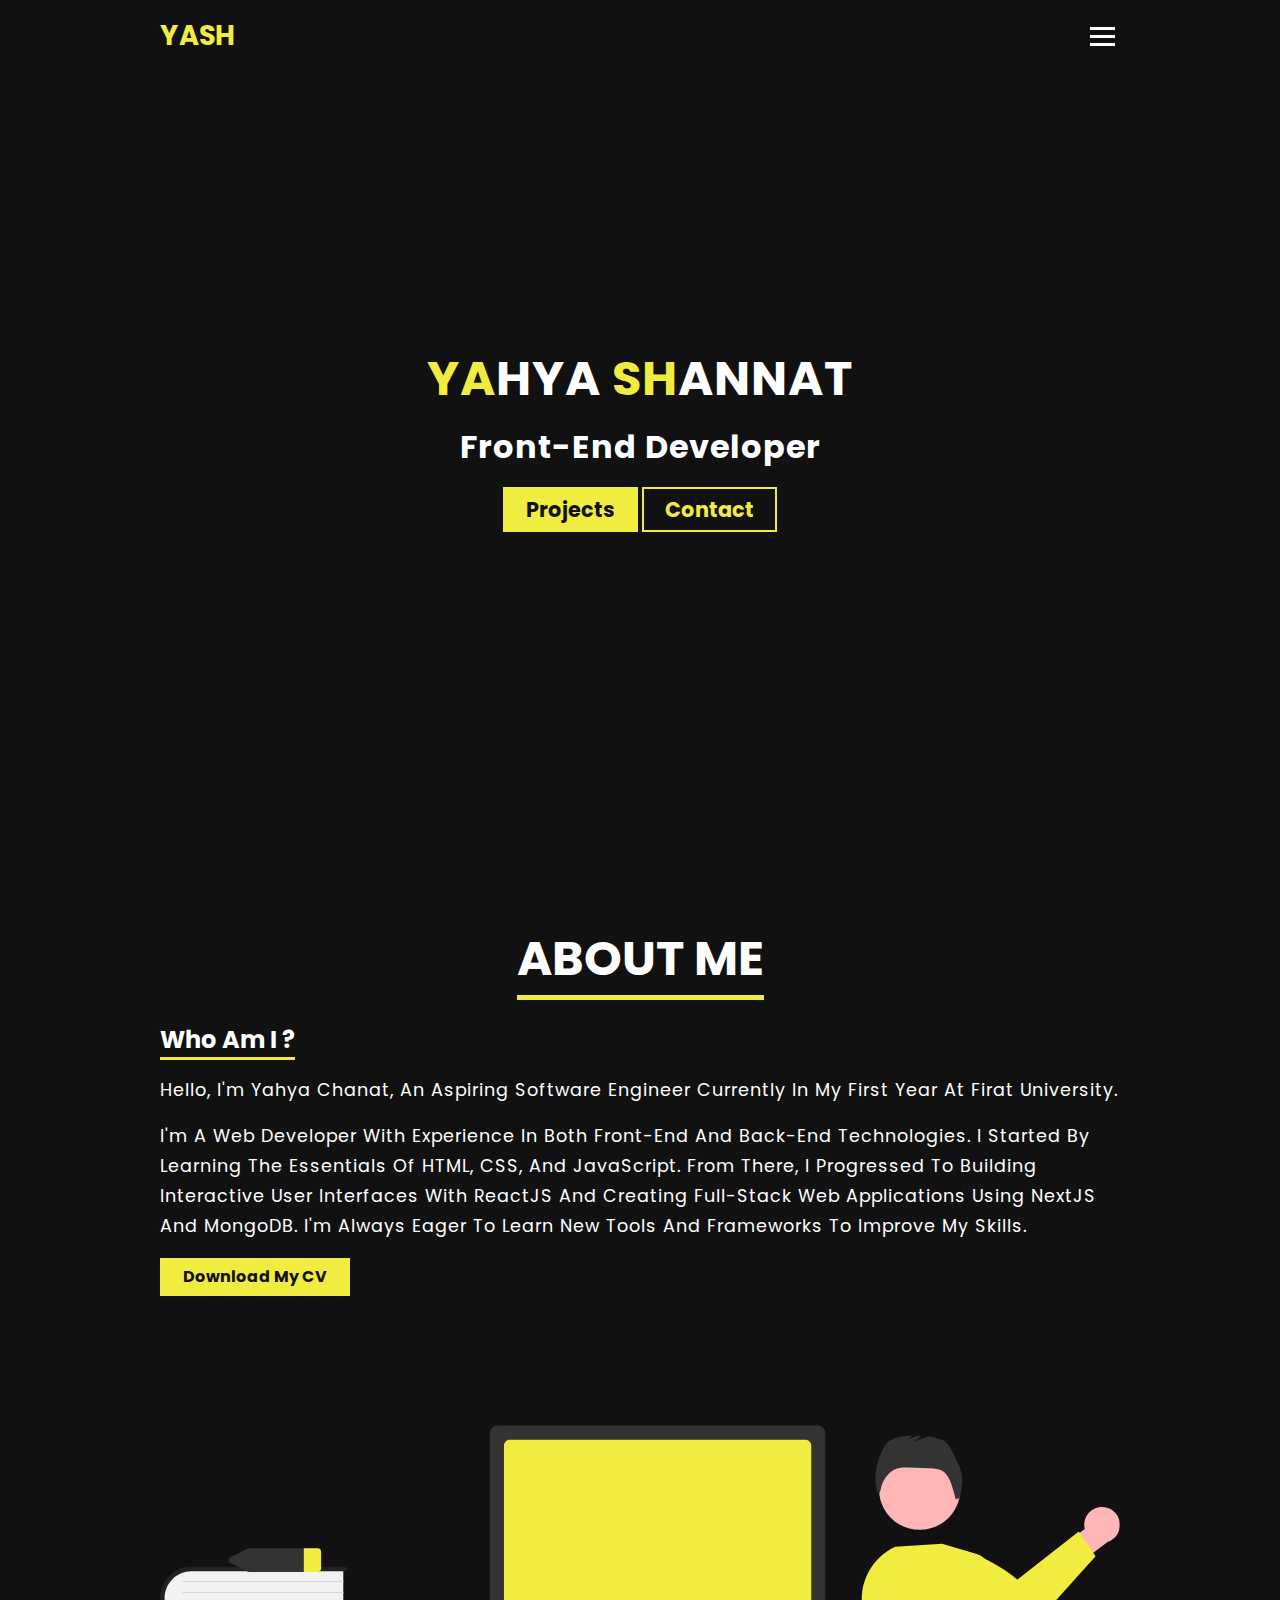
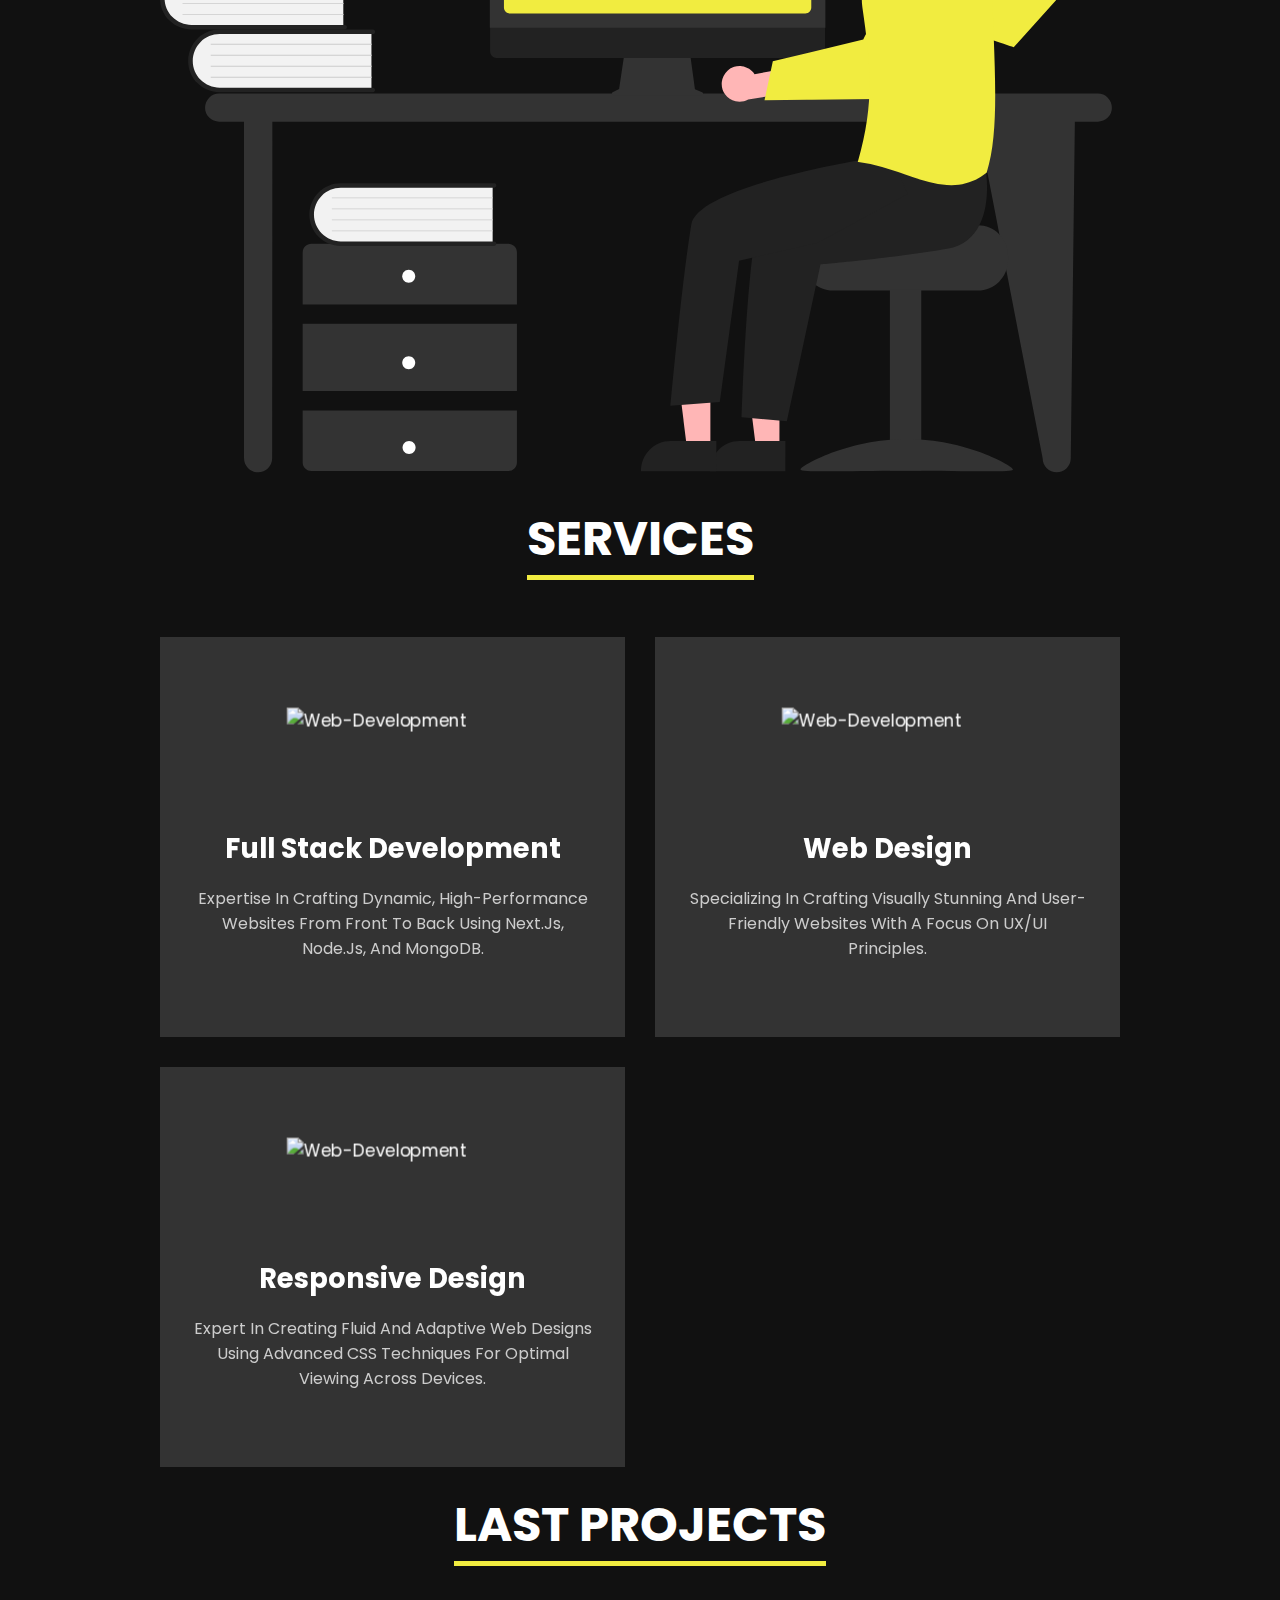
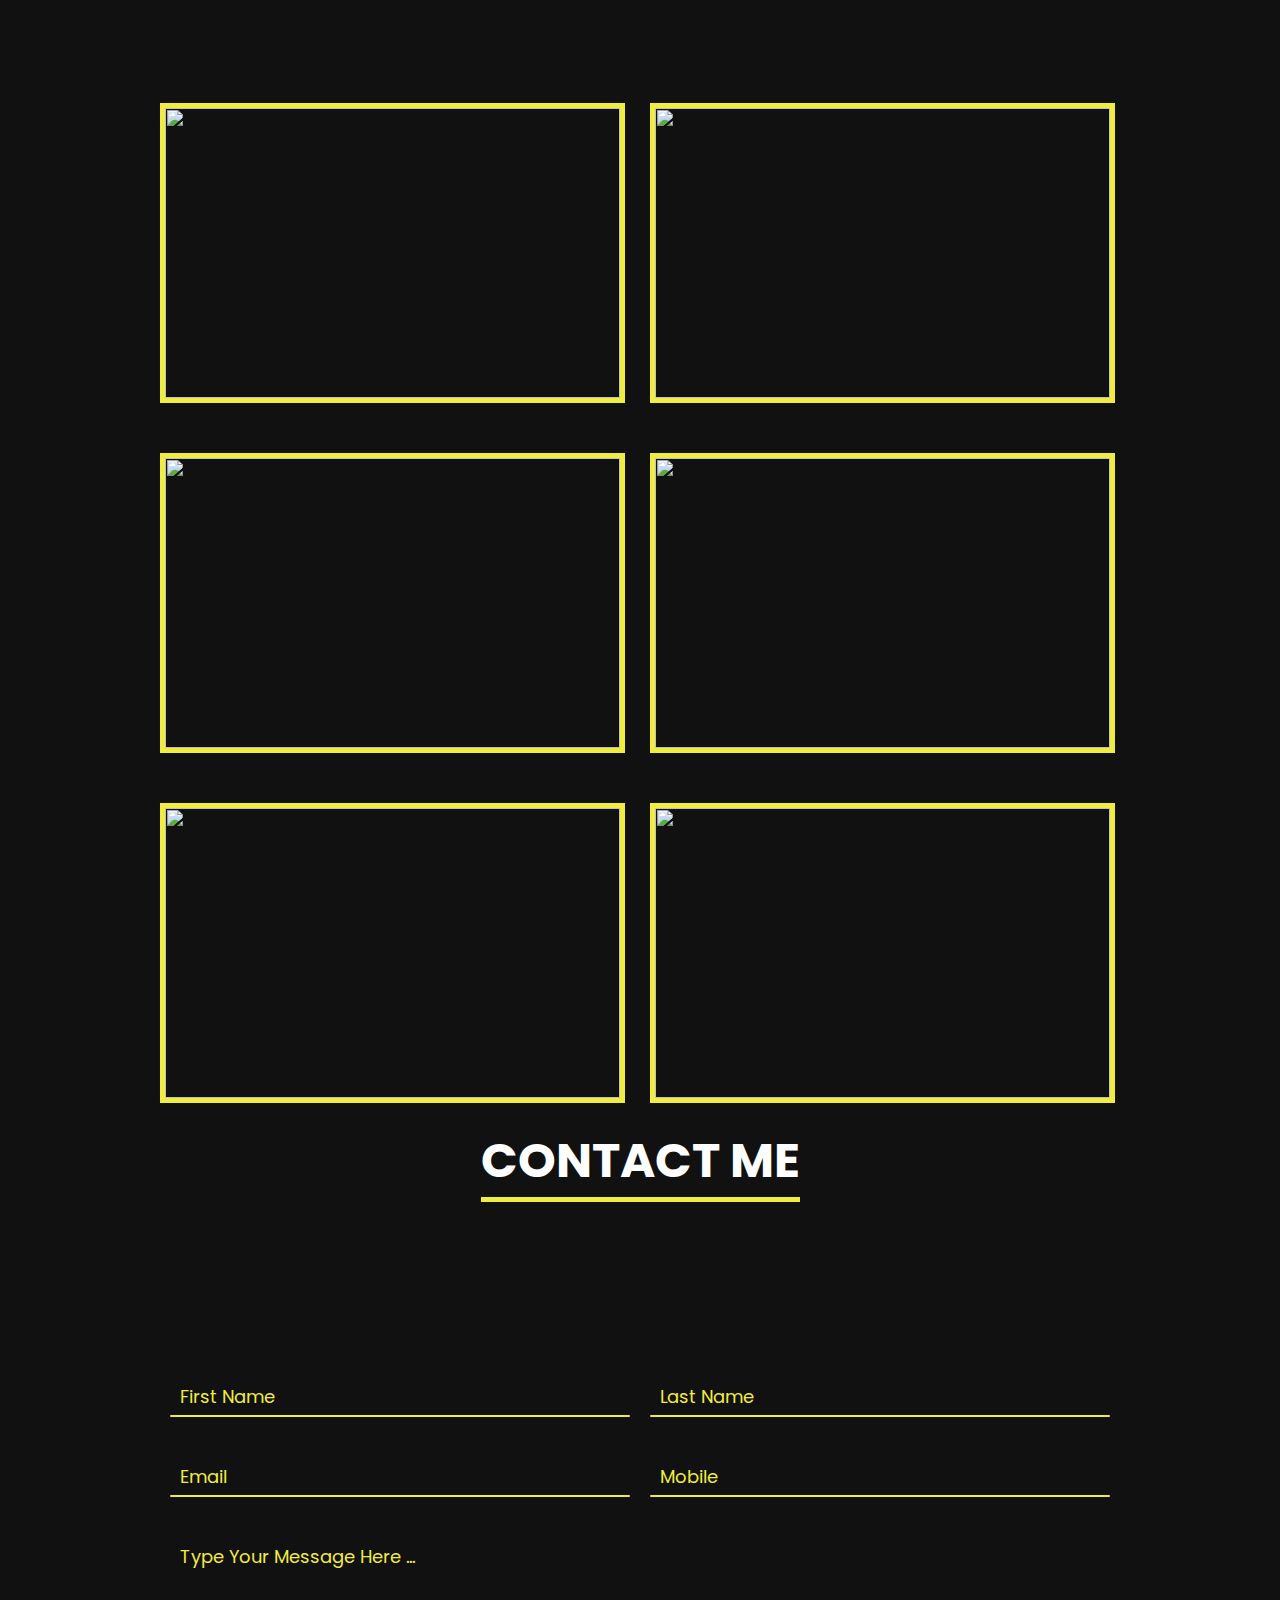
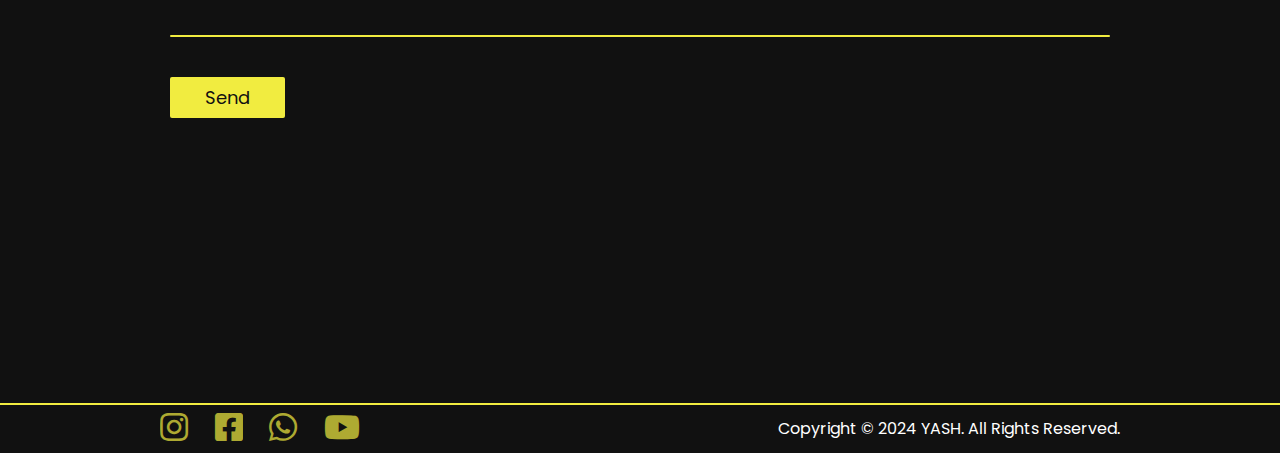
==== commit bcdfb7e5: "Update index.html" ====
--- a/index.html
+++ b/index.html
@@ -67,15 +67,12 @@
             <div class="me">
               <h2 class="head">who am I ?</h2>
               <p>
-                Hello, I'm Yahya Chanat, an 18-year-old aspiring Software
+                Hello, I'm Yahya Chanat, an aspiring Software
                 Engineer currently in my first year at Firat University.
               </p>
 
               <p>
-                I started by learning HTML and CSS. Then, I jumped into
-                JavaScript. Now, I'm exploring ReactJS, a cool library for
-                building dynamic user interfaces. And NextJS! It's like the
-                advanced version of ReactJS.
+                I'm a web developer with experience in both front-end and back-end technologies.  I started by learning the essentials of HTML, CSS, and JavaScript. From there, I progressed to building interactive user interfaces with ReactJS and creating full-stack web applications using NextJS and MongoDB.  I'm always eager to learn new tools and frameworks to improve my skills.
               </p>
               <button class="primaryBtn">
                 <a href="./pages/cv.html" target="_blank">download my CV</a>
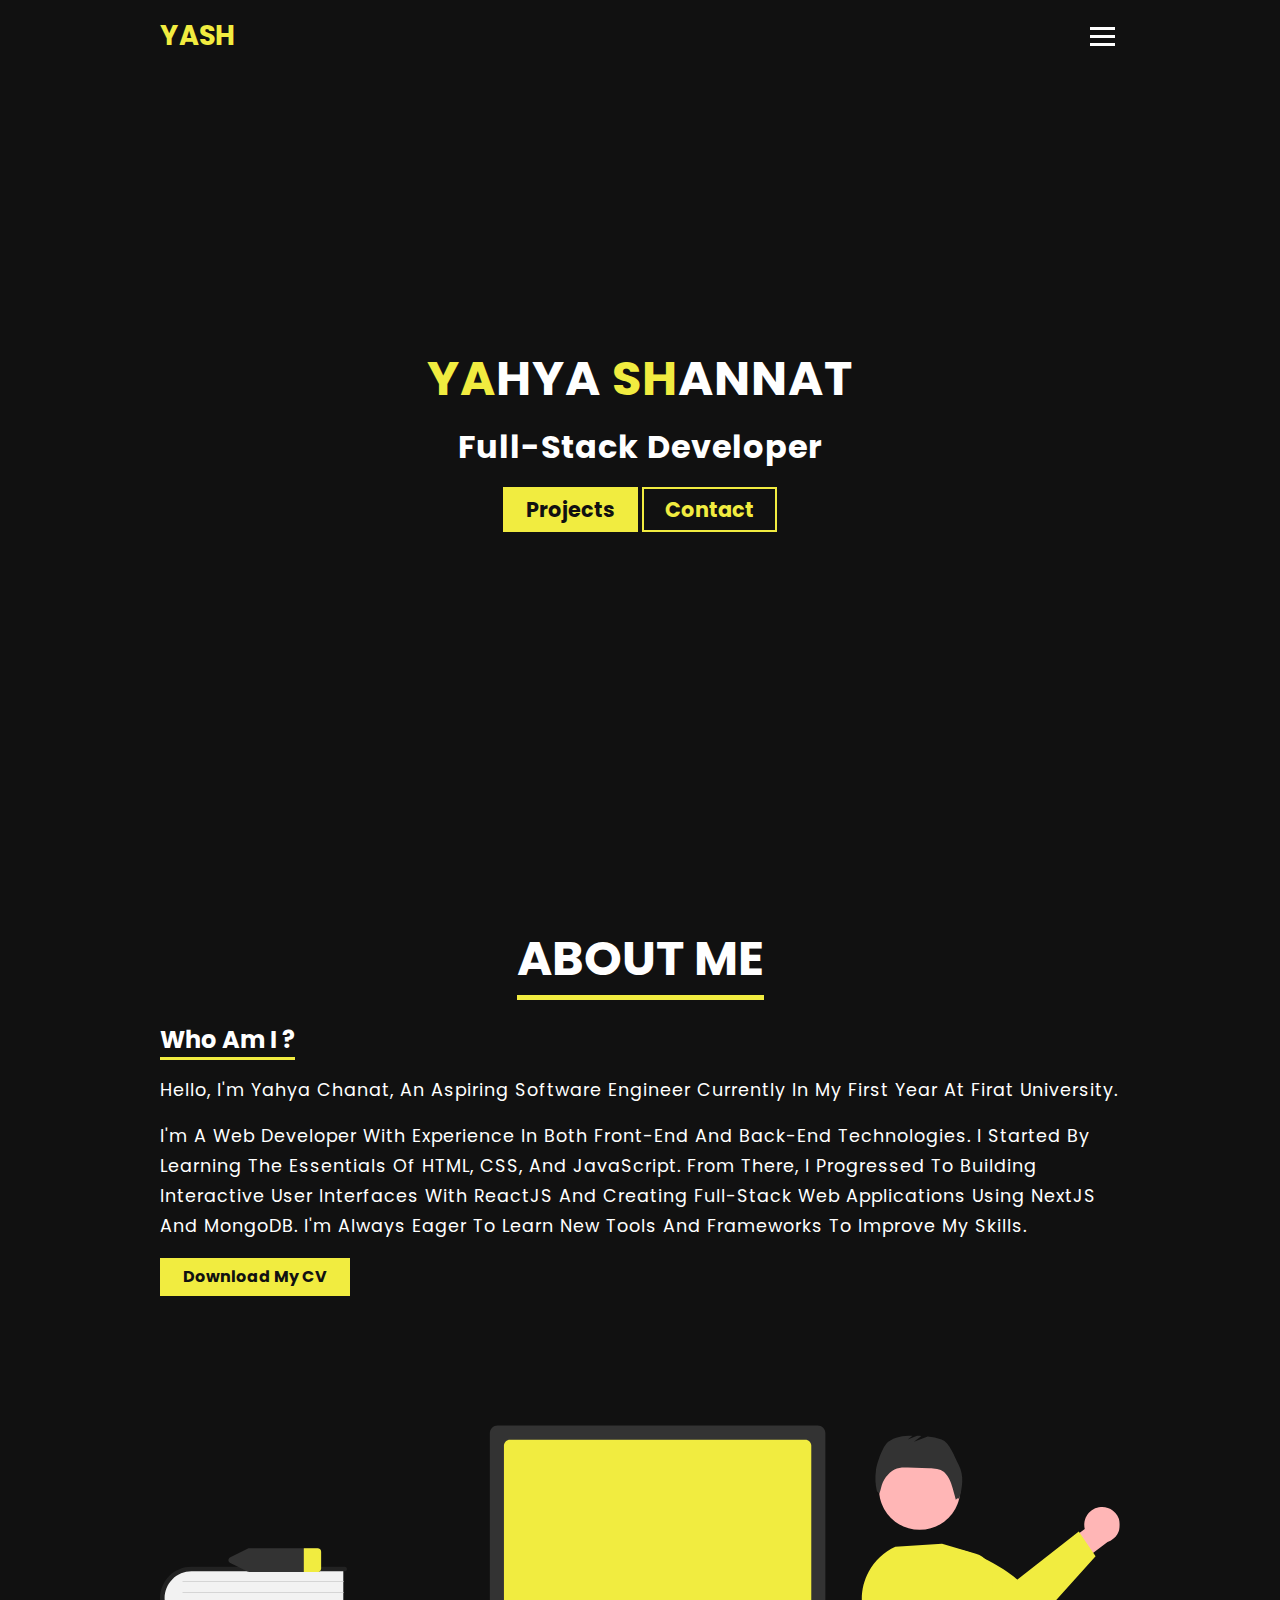
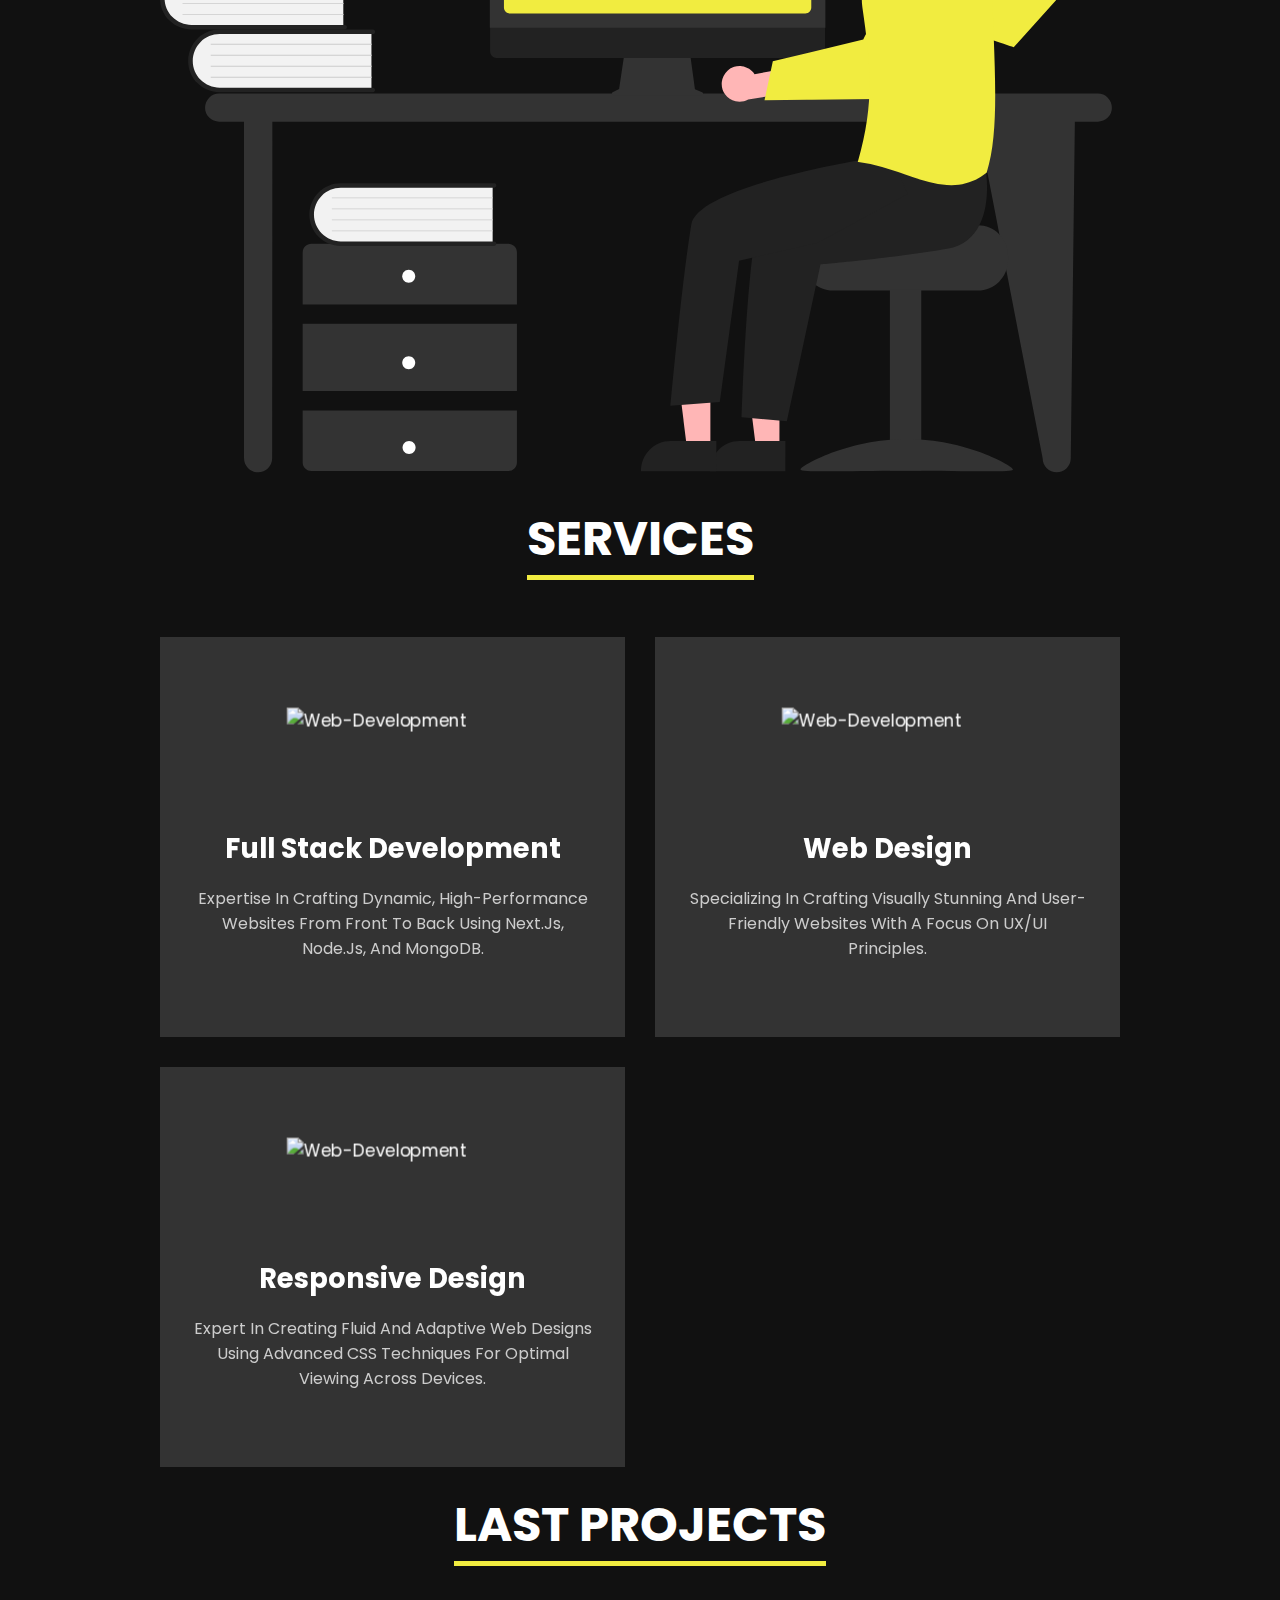
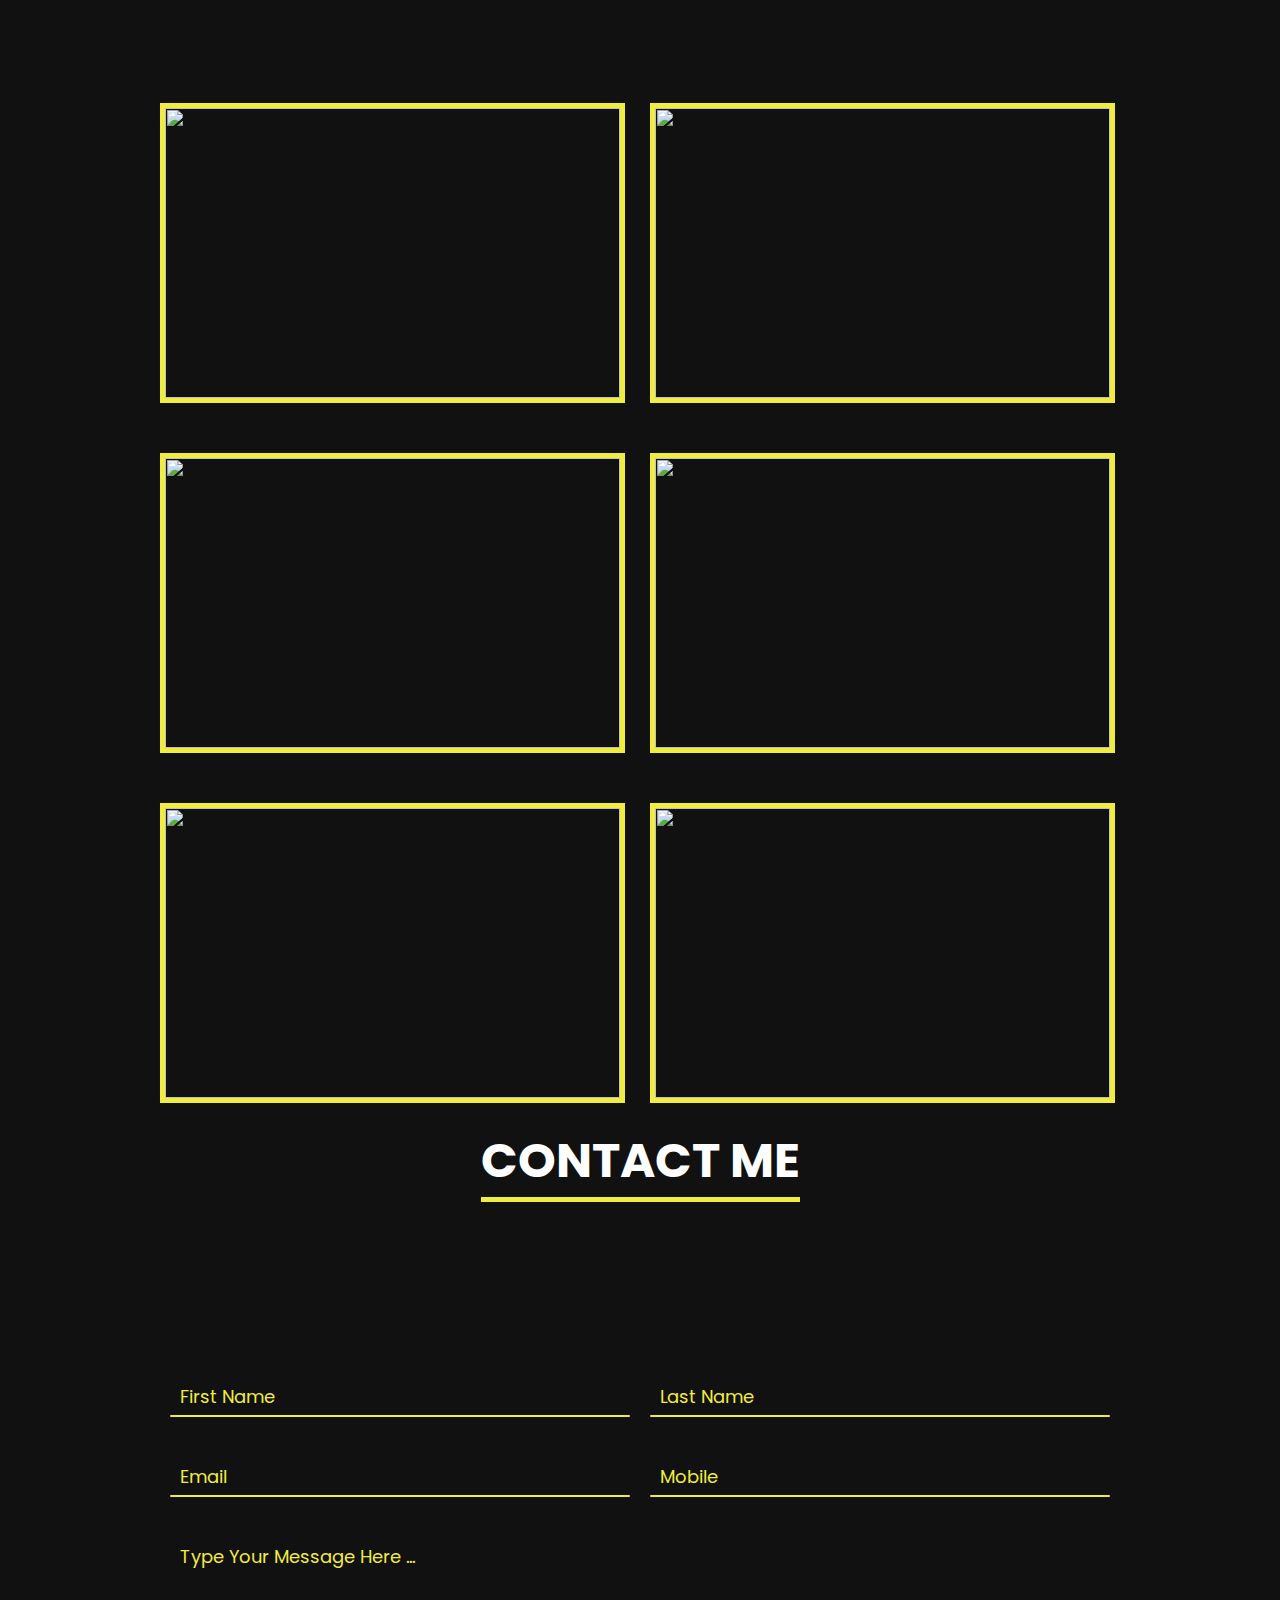
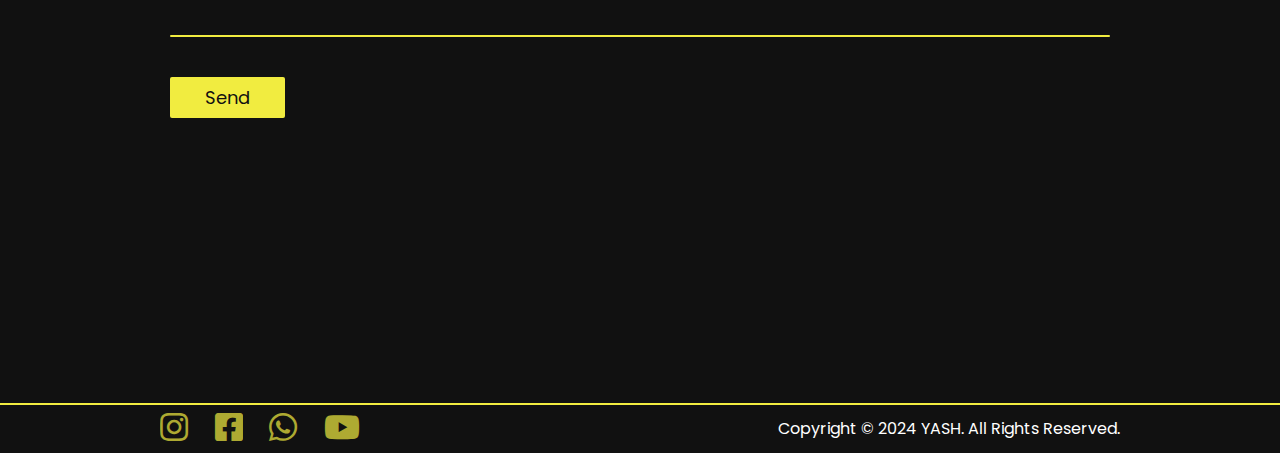
==== commit ad1b5190: "Update index.html" ====
--- a/index.html
+++ b/index.html
@@ -41,7 +41,7 @@
         <div class="hero">
           <div class="content anim1">
             <h1 class="anim1"><span>YA</span>HYA <span>SH</span>ANNAT</h1>
-            <h2 class="anim1">Front-End Developer</h2>
+            <h2 class="anim1">Full-Stack Developer</h2>
             <button class="primaryBtn anim1">
               <a href="#project">projects</a>
             </button>
@@ -75,7 +75,7 @@
                 I'm a web developer with experience in both front-end and back-end technologies.  I started by learning the essentials of HTML, CSS, and JavaScript. From there, I progressed to building interactive user interfaces with ReactJS and creating full-stack web applications using NextJS and MongoDB.  I'm always eager to learn new tools and frameworks to improve my skills.
               </p>
               <button class="primaryBtn">
-                <a href="./pages/cv.html" target="_blank">download my CV</a>
+                <a href="./pages/Black Modern Professional Resume.pdf" download>download my CV</a>
               </button>
             </div>
           </div>
